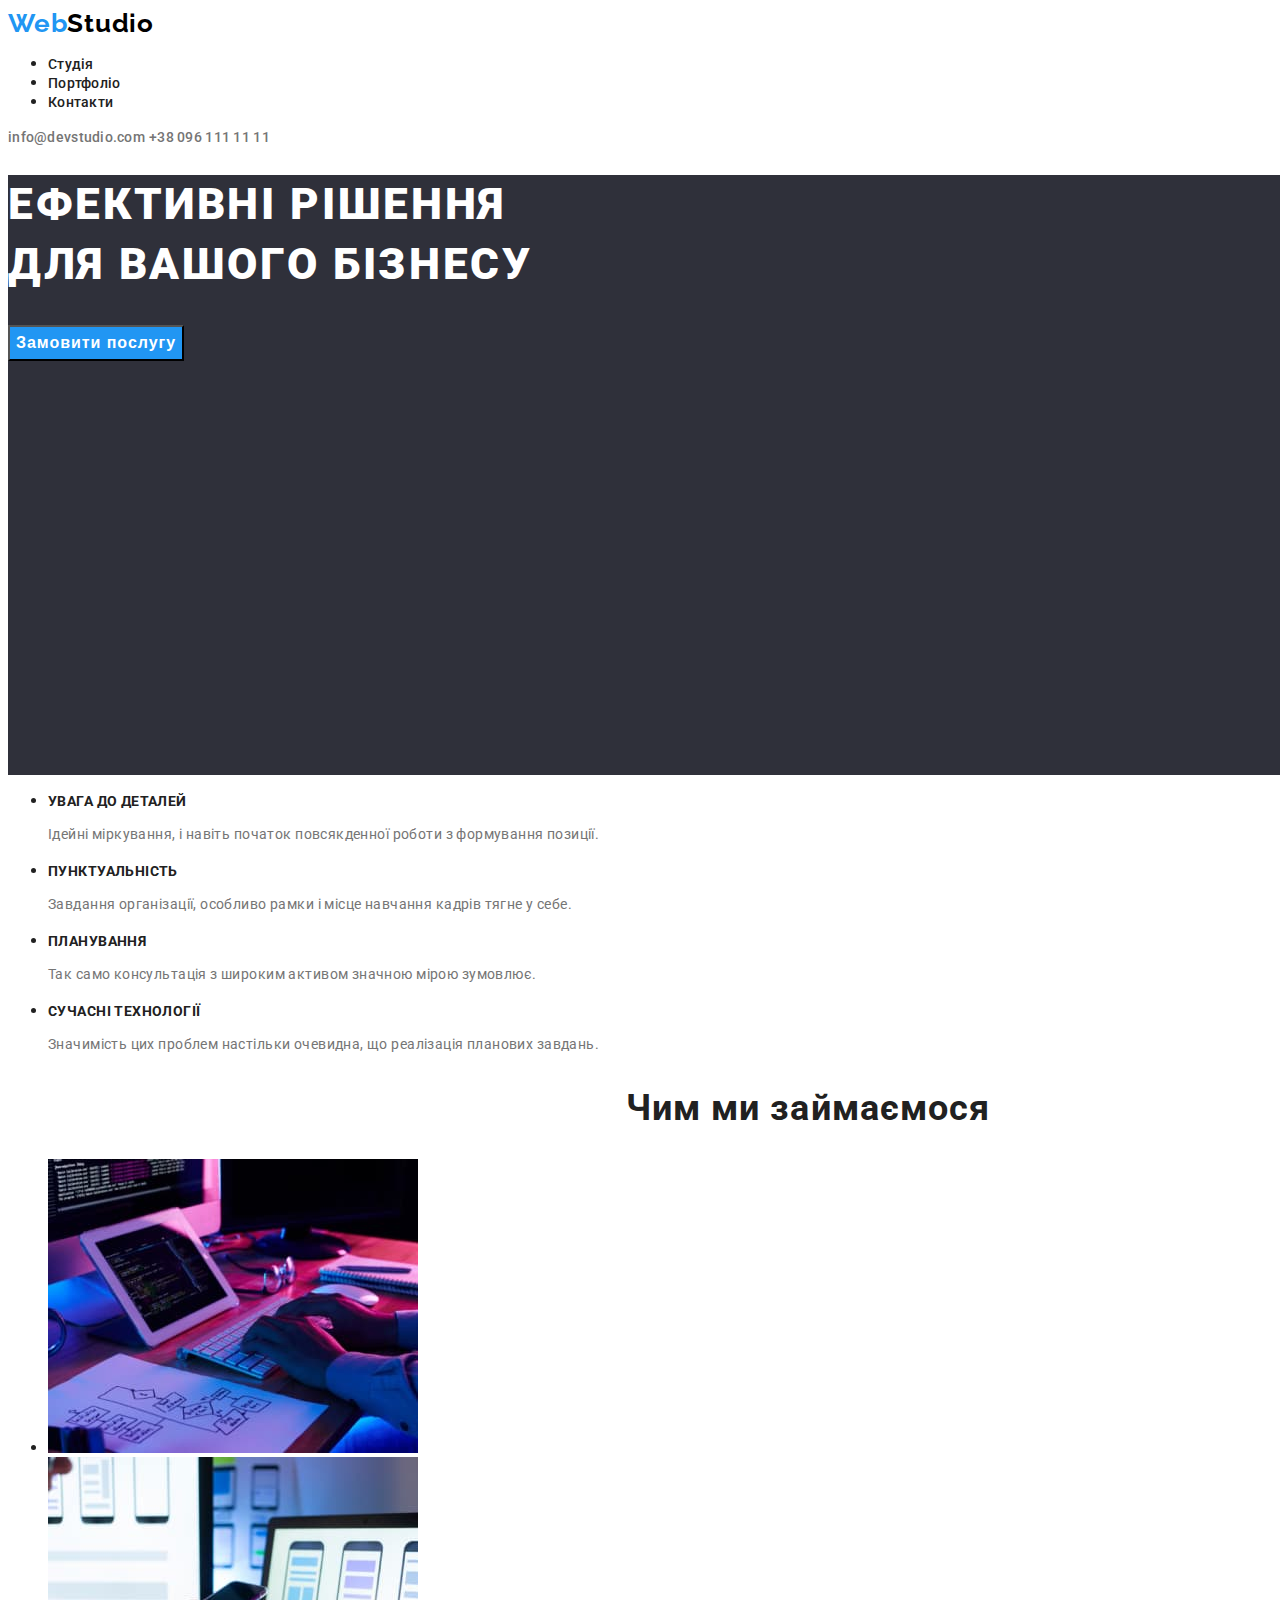
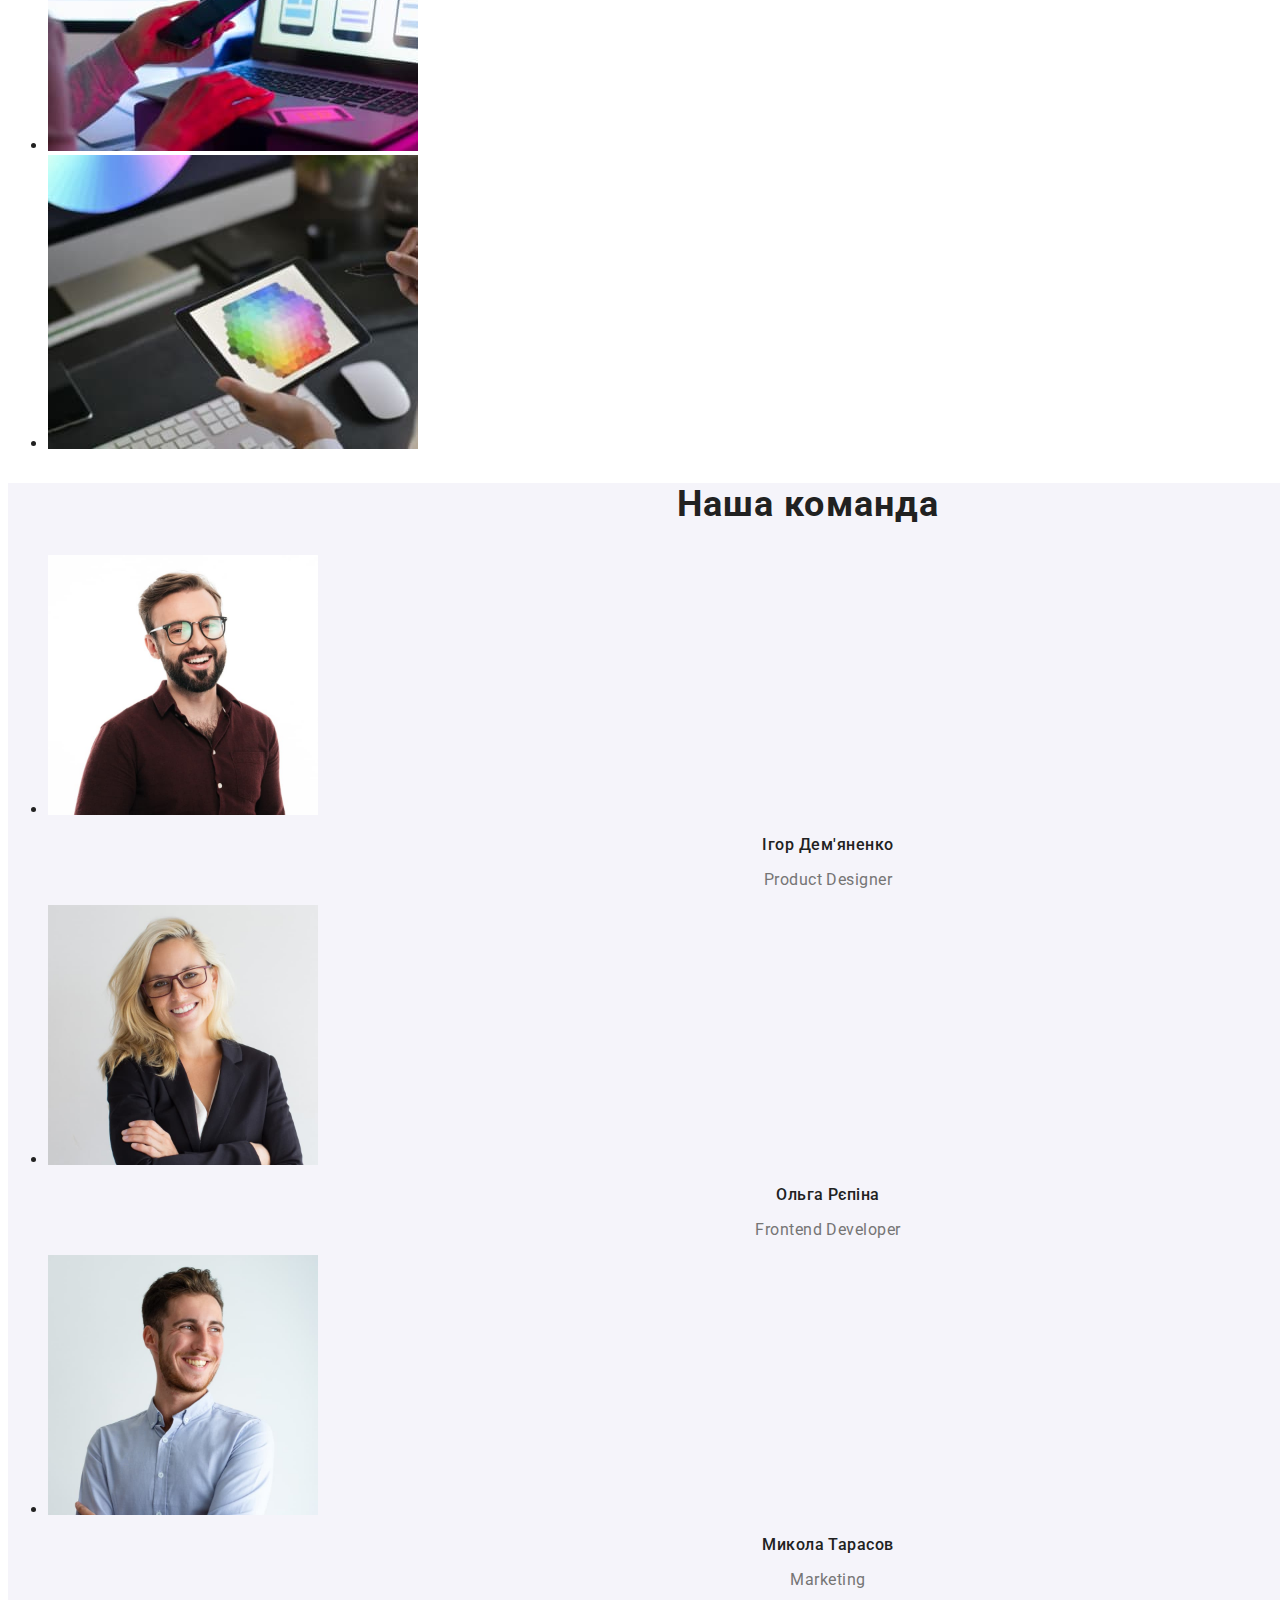
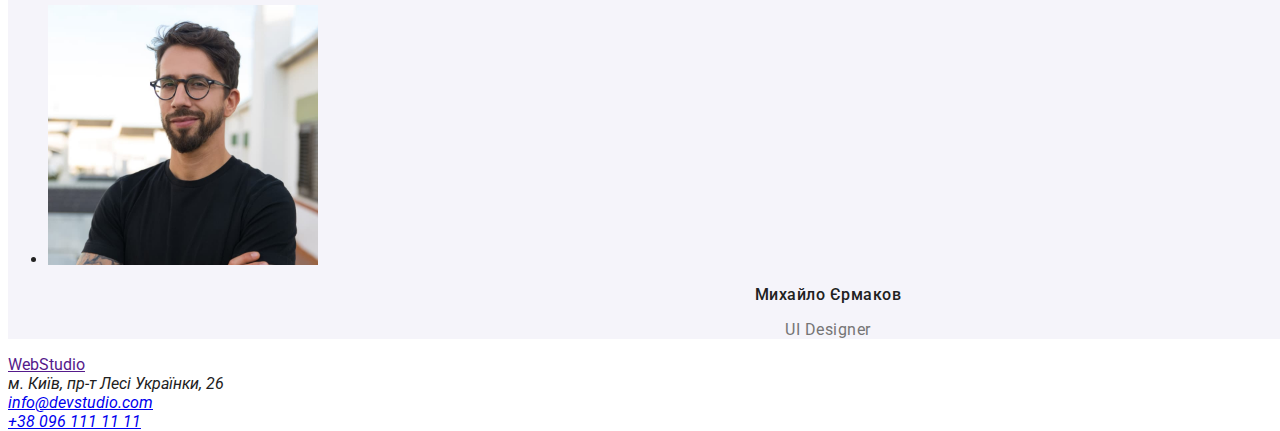
==== index.html @ e09b2f17 "team" ====
<!DOCTYPE html>
<html lang="uk">
  <head>
    <meta charset="UTF-8" />
    <meta http-equiv="X-UA-Compatible" content="IE=edge" />
    <meta name="viewport" content="width=device-width, initial-scale=1.0" />
    <link
      href="https://fonts.googleapis.com/css2?family=Raleway:wght@700&family=Roboto:wght@400;500;700;900&display=swap"
      rel="stylesheet"
    />
    <title>Студія</title>
    <link rel="stylesheet" href="./css/styles.css" />
  </head>

  <body>
    <header class="page-header">
      <nav>
        <a href="" class="logo" lang="en"
          ><span class="logo-first-part">Web</span>Studio</a
        >
        <ul class="main-nav">
          <li><a href="./index.html" class="main-nav-item">Студія</a></li>
          <li>
            <a href="./portfolio.html" class="main-nav-item">Портфоліо</a>
          </li>
          <li><a href="" class="main-nav-item">Контакти</a></li>
        </ul>
      </nav>

      <a href="mailto:info@devstudio.com" class="contact-me"
        >info@devstudio.com</a
      >
      <a href="tel:+380961111111" class="contact-me">+38 096 111 11 11</a>
    </header>

    <main>
      <div class="hero">
        <h1 class="headline">Ефективні рішення <br />для вашого бізнесу</h1>
        <button type="button" class="service">Замовити послугу</button>
      </div>

      <section class="benefit">
        <ul>
          <li>
            <h3 class="benefit-item">УВАГА ДО ДЕТАЛЕЙ</h3>
            <p class="benefit-item-discription">
              Ідейні міркування, і навіть початок повсякденної роботи з
              формування позиції.
            </p>
          </li>
          <li>
            <h3 class="benefit-item">ПУНКТУАЛЬНІСТЬ</h3>
            <p class="benefit-item-discription">
              Завдання організації, особливо рамки і місце навчання кадрів тягне
              у себе.
            </p>
          </li>
          <li>
            <h3 class="benefit-item">ПЛАНУВАННЯ</h3>
            <p class="benefit-item-discription">
              Так само консультація з широким активом значною мірою зумовлює.
            </p>
          </li>
          <li>
            <h3 class="benefit-item">СУЧАСНІ ТЕХНОЛОГІЇ</h3>
            <p class="benefit-item-discription">
              Значимість цих проблем настільки очевидна, що реалізація планових
              завдань.
            </p>
          </li>
        </ul>
      </section>

      <section class="works">
        <h2 class="what-to-do">Чим ми займаємося</h2>
        <ul>
          <li>
            <img src="./images/coding.jpg" alt="написання коду" width="370" />
          </li>
          <li>
            <img
              src="./images/modificating-desktop.jpg"
              alt="модифікація рабочого столу"
              width="370"
            />
          </li>
          <li>
            <img src="./images/designing.jpg" alt="дизайн" width="370" />
          </li>
        </ul>
      </section>

      <section class="team">
        <h2 class="our-team">Наша команда</h2>
        <ul>
          <li>
            <img src="./images/ihor.jpg" alt="дизайнер" width="270" />
            <h3 class="team-member">Ігор Дем'яненко</h3>
            <p lang="en" class="work-member">Product Designer</p>
          </li>
          <li>
            <img src="./images/olga.jpg" alt="розробник" width="270" />
            <h3 class="team-member">Ольга Рєпіна</h3>
            <p lang="en" class="work-member">Frontend Developer</p>
          </li>
          <li>
            <img src="./images/nick.jpg" alt="маркетолог" width="270" />
            <h3 class="team-member">Микола Тарасов</h3>
            <p lang="en" class="work-member">Marketing</p>
          </li>
          <li>
            <img
              src="./images/misha.jpg"
              alt="дизайнер интерфейса"
              width="270"
            />
            <h3 class="team-member">Михайло Єрмаков</h3>
            <p lang="en" class="work-member">UI Designer</p>
          </li>
        </ul>
      </section>
    </main>

    <footer>
      <a href="" lang="en">WebStudio</a>

      <address>
        м. Київ, пр-т Лесі Українки, 26<br />
        <a href="mailto:info@devstudio.com">info@devstudio.com</a><br />
        <a href="tel:+380961111111">+38 096 111 11 11</a>
      </address>
    </footer>
  </body>
</html>
---- css/styles.css ----
/* 
logo second text color #000000
main text color #212121 
secondary text color #757575
third text color #FFFFFF
active text color #2196F3
background color #2F303A
*/
:root {
  --main-text-color: #212121;
  --secondary-text-color: #757575;
  --third-text-color: #ffffff;
  --active-text-color: #2196f3;
  --main-background-color: #ffffff;
  --background-color: #2f303a;
  --secondary-background-color: #f5f4fa;
}

body {
  font-family: Roboto, Raleway, sans-serif;
  color: var(--main-text-color);
  background-color: var(--main-background-color);
  width: 1600px;
  height: 2346px;
}

/* header styles */

.logo {
  font-family: Raleway;
  color: #000000;
  text-decoration: none;
  font-style: normal;
  font-weight: 700;
  font-size: 26px;
  letter-spacing: 0.03em;
  /* line-height: 31px; */
}

.logo-first-part {
  color: var(--active-text-color);
}

.main-nav-item {
  color: var(--main-text-color);
  font-style: normal;
  font-weight: 500;
  font-size: 14px;
  line-height: 16px;
  text-decoration: none;
  letter-spacing: 0.02em;
}

.main-nav-item:hover,
.main-nav-item:focus {
  color: var(--active-text-color);
}

.contact-me {
  color: var(--secondary-text-color);
  font-style: normal;
  font-weight: 500;
  font-size: 14px;
  line-height: 16px;
  text-decoration: none;
  letter-spacing: 0.02em;
}

.contact-me:hover,
.contact-me:focus {
  color: var(--active-text-color);
}

/* main styles */

.hero {
  width: 1600px;
  height: 600px;
  background-color: var(--background-color);
}

.headline {
  color: var(--third-text-color);
  font-style: normal;
  font-weight: 900;
  font-size: 44px;
  line-height: 1.36;
  /* text-align: center; */
  letter-spacing: 0.06em;
  text-transform: uppercase;
}

.service {
  cursor: pointer;
  color: var(--third-text-color);
  background-color: var(--active-text-color);
  font-style: normal;
  font-weight: 700;
  font-size: 16px;
  line-height: 1.88;
  letter-spacing: 0.06em;
  text-align: center;
}

.benefit-item {
  font-style: normal;
  font-weight: 700;
  font-size: 14px;
  line-height: 16px;
  letter-spacing: 0.03em;
  text-transform: uppercase;
}

.benefit-item-discription {
  font-style: normal;
  font-weight: 400;
  font-size: 14px;
  line-height: 1.71;
  letter-spacing: 0.03em;
  color: var(--secondary-text-color);
}

/* .works {
  
} */
.what-to-do {
  font-style: normal;
  font-weight: 700;
  font-size: 36px;
  line-height: 42px;
  text-align: center;
  letter-spacing: 0.03em;
}

.team {
  background-color: var(--secondary-background-color);
}

.our-team {
  font-style: normal;
  font-weight: 700;
  font-size: 36px;
  line-height: 42px;
  text-align: center;
  letter-spacing: 0.03em;
}

.team-member {
  font-style: normal;
  font-weight: 500;
  font-size: 16px;
  line-height: 19px;
  text-align: center;
  letter-spacing: 0.03em;
}

.work-member {
  font-style: normal;
  font-weight: 400;
  font-size: 16px;
  line-height: 19px;
  text-align: center;
  letter-spacing: 0.03em;
  color: var(--secondary-text-color);
}
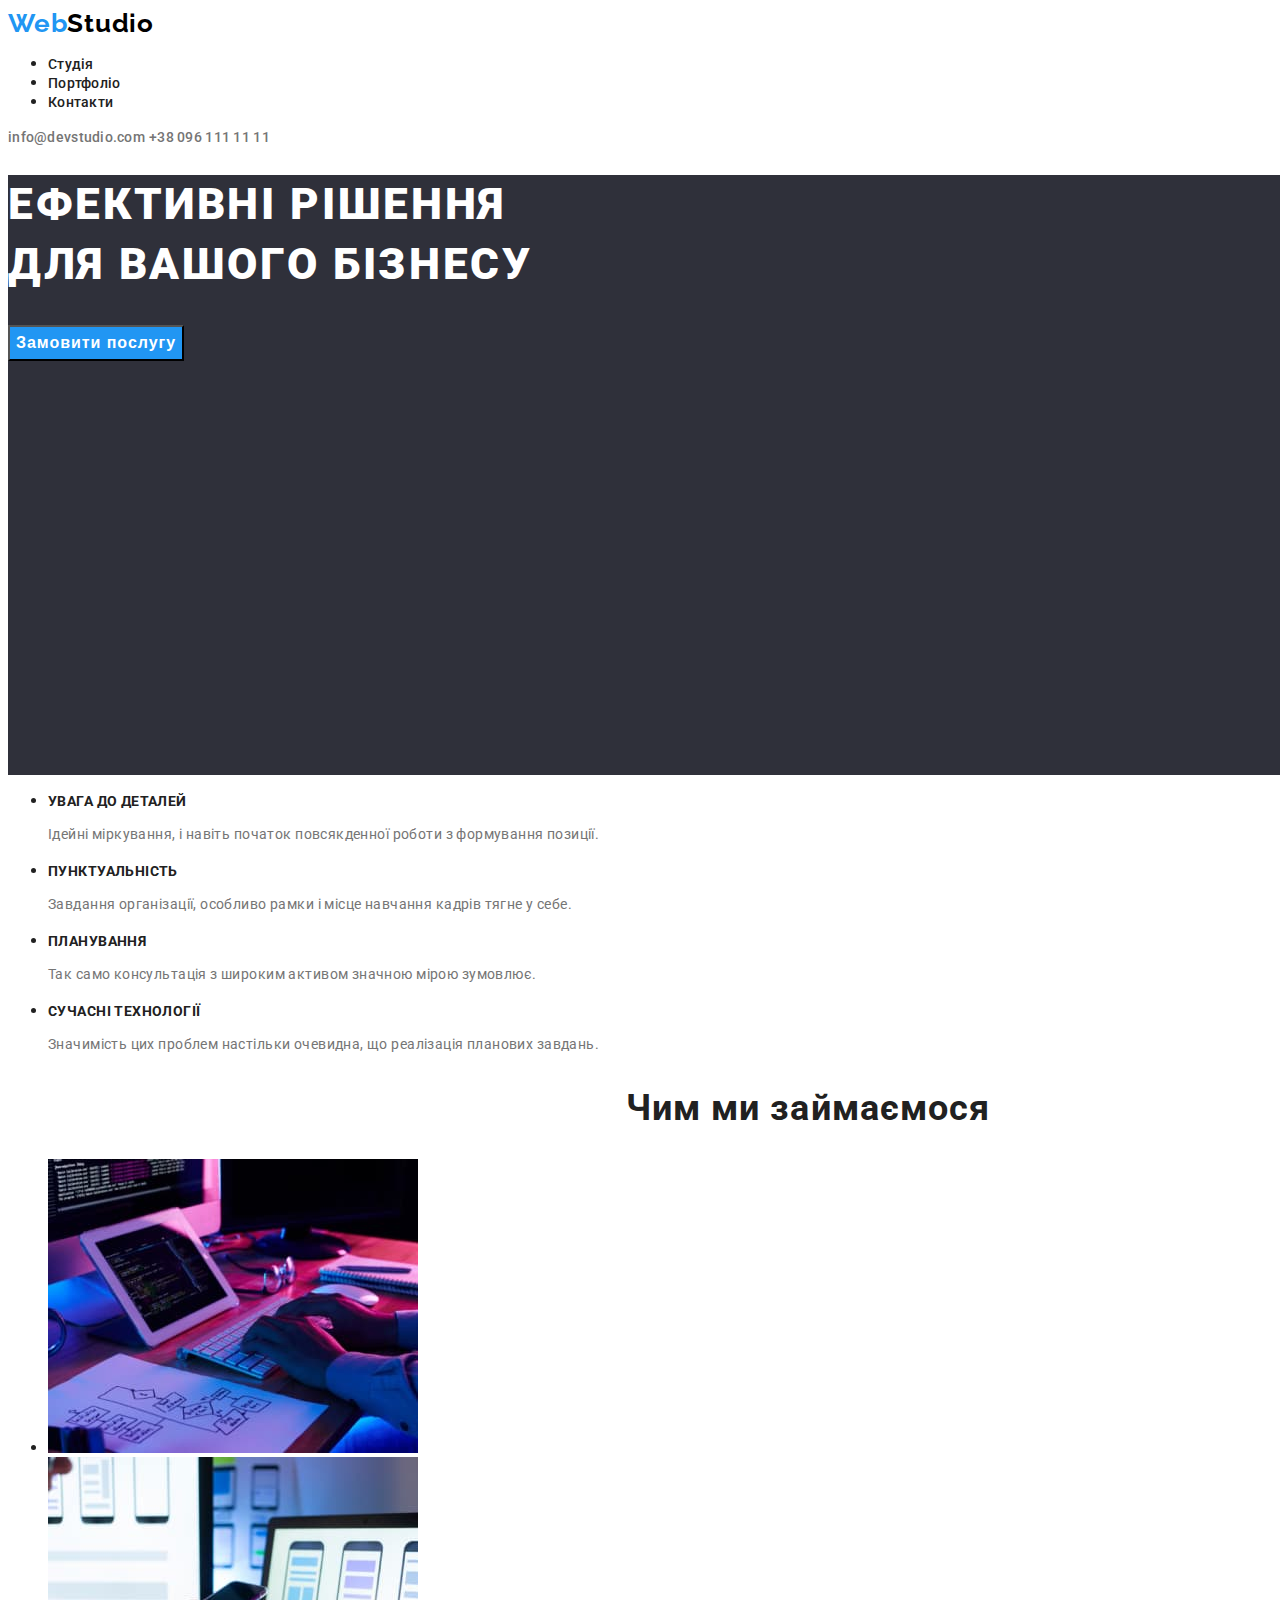
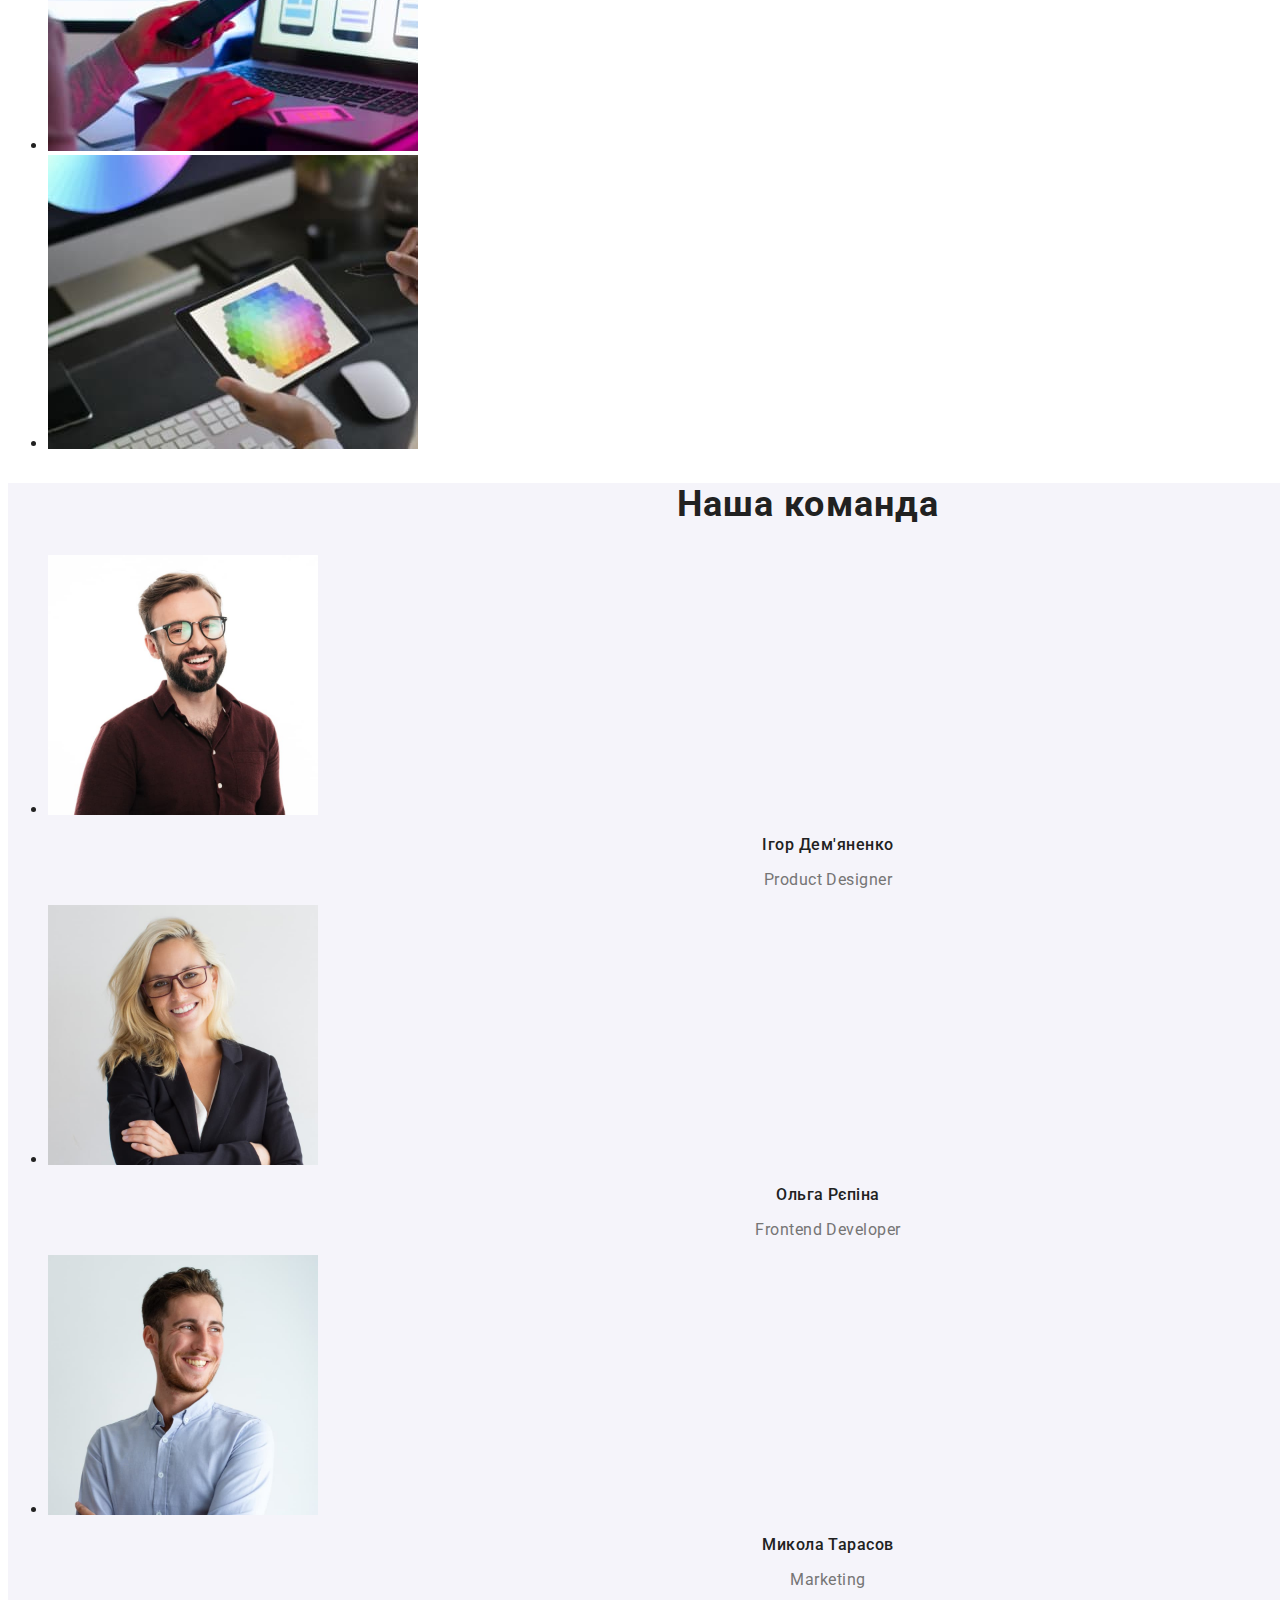
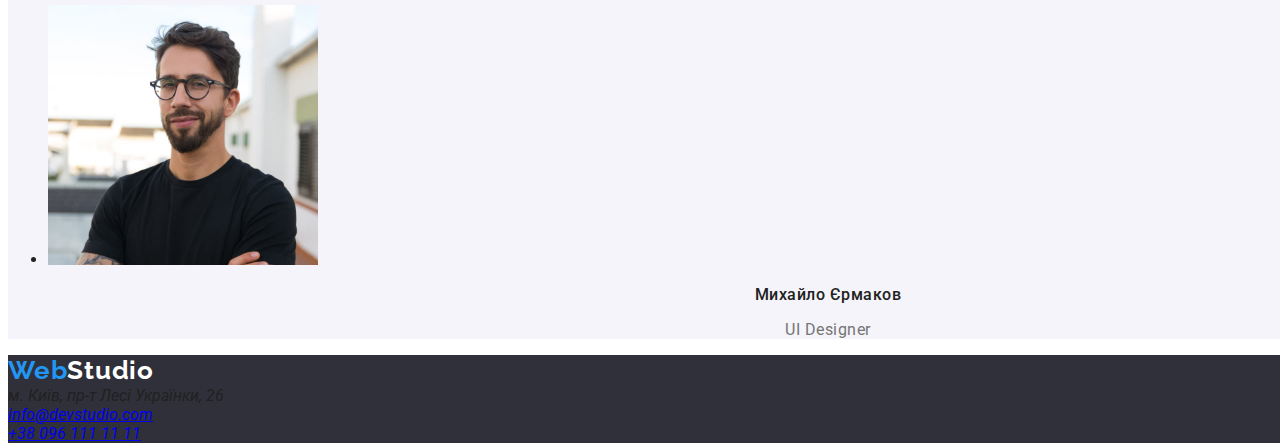
==== commit f916eeaa: "stye" ====
--- a/index.html
+++ b/index.html
@@ -16,7 +16,7 @@
     <header class="page-header">
       <nav>
         <a href="" class="logo" lang="en"
-          ><span class="logo-first-part">Web</span>Studio</a
+          >Web<span class="logo-second-part-one">Studio</span></a
         >
         <ul class="main-nav">
           <li><a href="./index.html" class="main-nav-item">Студія</a></li>
@@ -121,11 +121,11 @@
       </section>
     </main>
 
-    <footer>
-      <a href="" lang="en">WebStudio</a>
+    <footer class="footer">
+      <a href="" lang="en" class="logo-sec">Web<span class="logo-second-part-two">Studio</span></a>
 
       <address>
-        м. Київ, пр-т Лесі Українки, 26<br />
+        <span class="home">м. Київ, пр-т Лесі Українки, 26</span><br />
         <a href="mailto:info@devstudio.com">info@devstudio.com</a><br />
         <a href="tel:+380961111111">+38 096 111 11 11</a>
       </address>
--- a/css/styles.css
+++ b/css/styles.css
@@ -7,6 +7,8 @@
 background color #2F303A
 */
 :root {
+  --first-logo-color: #000000;
+  --second-logo-color: #ffffff;
   --main-text-color: #212121;
   --secondary-text-color: #757575;
   --third-text-color: #ffffff;
@@ -28,7 +30,7 @@
 
 .logo {
   font-family: Raleway;
-  color: #000000;
+  color: var(--active-text-color);
   text-decoration: none;
   font-style: normal;
   font-weight: 700;
@@ -37,8 +39,8 @@
   /* line-height: 31px; */
 }
 
-.logo-first-part {
-  color: var(--active-text-color);
+.logo-second-part-one {
+  color: var(--first-logo-color);
 }
 
 .main-nav-item {
@@ -162,4 +164,24 @@
   text-align: center;
   letter-spacing: 0.03em;
   color: var(--secondary-text-color);
-}+}
+
+/* footer styles */
+.footer {
+  background-color: var(--background-color);
+}
+.logo-sec {
+  font-family: "Raleway";
+  font-style: normal;
+  font-weight: 700;
+  font-size: 26px;
+  line-height: 31px;
+  letter-spacing: 0.03em;
+  color: var(--active-text-color);
+  text-decoration: none;
+}
+.logo-second-part-two {
+  color: var(--second-logo-color);
+}
+.home {
+}
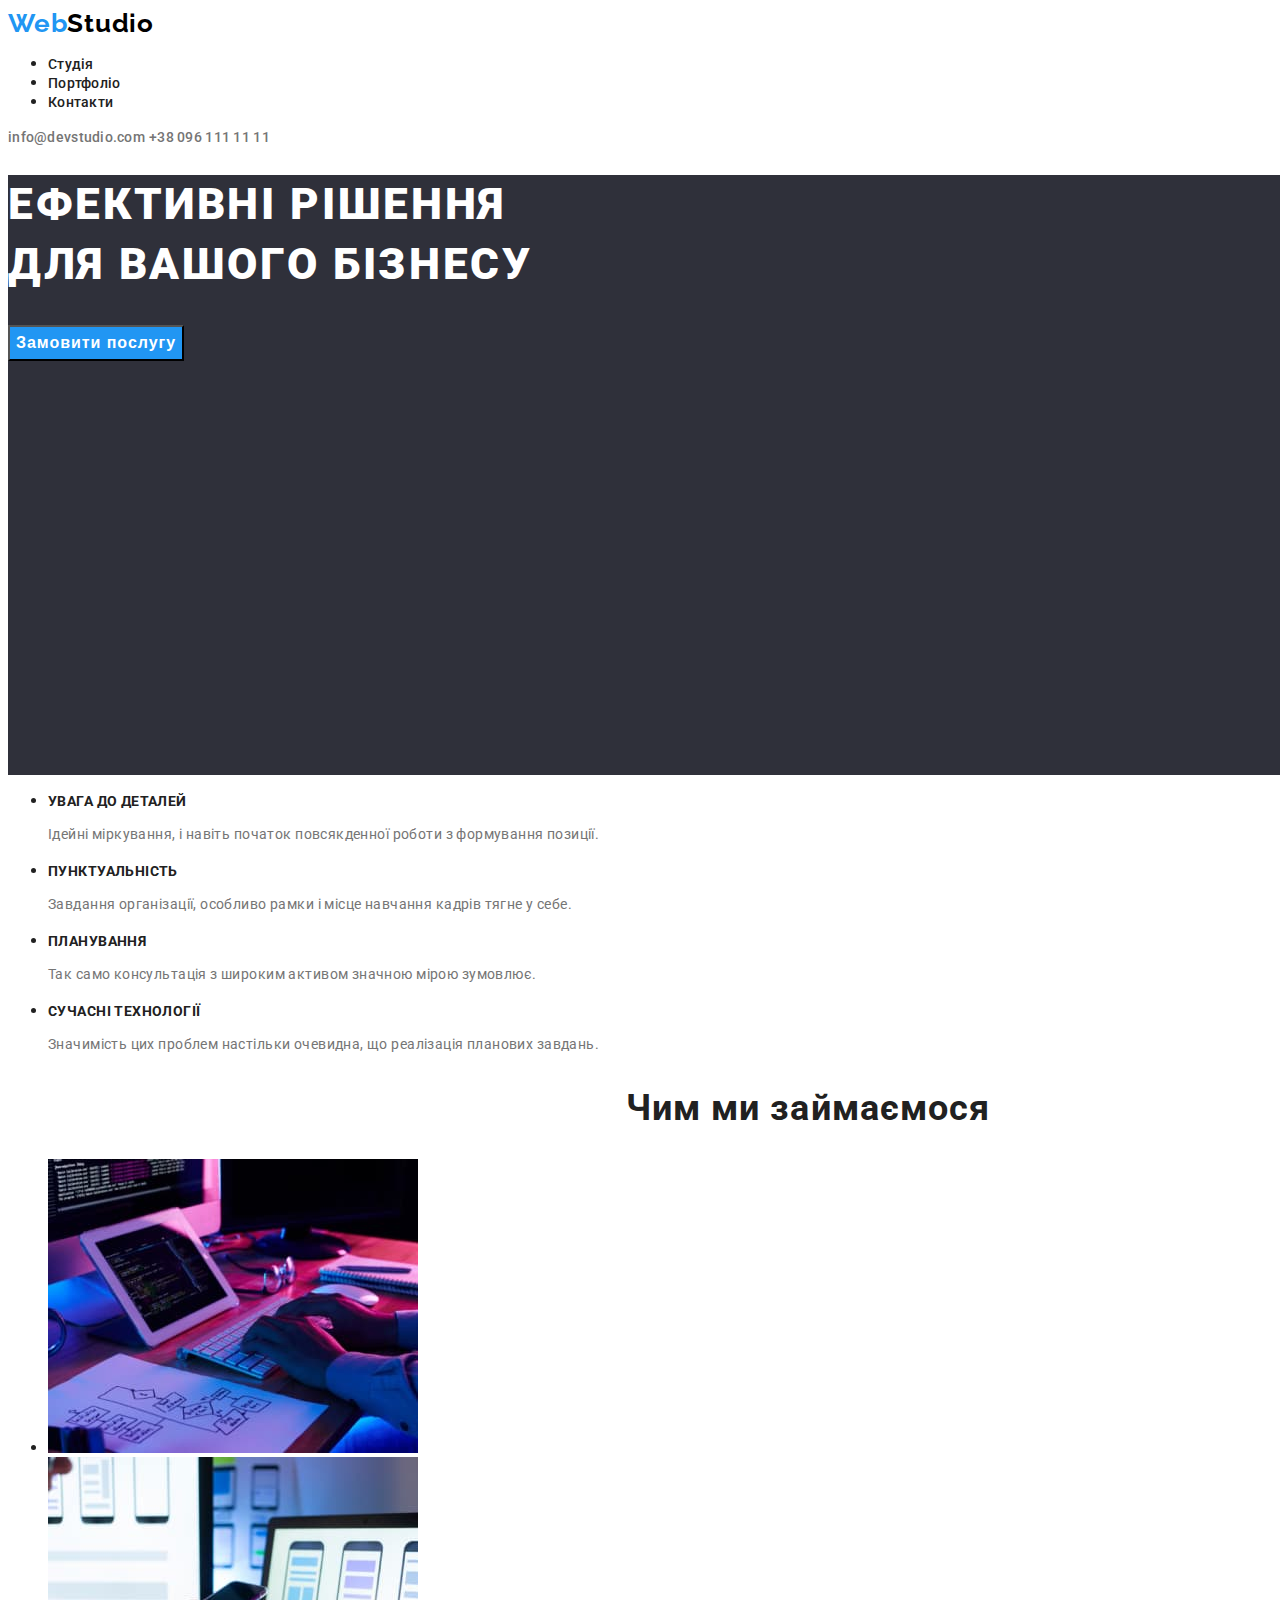
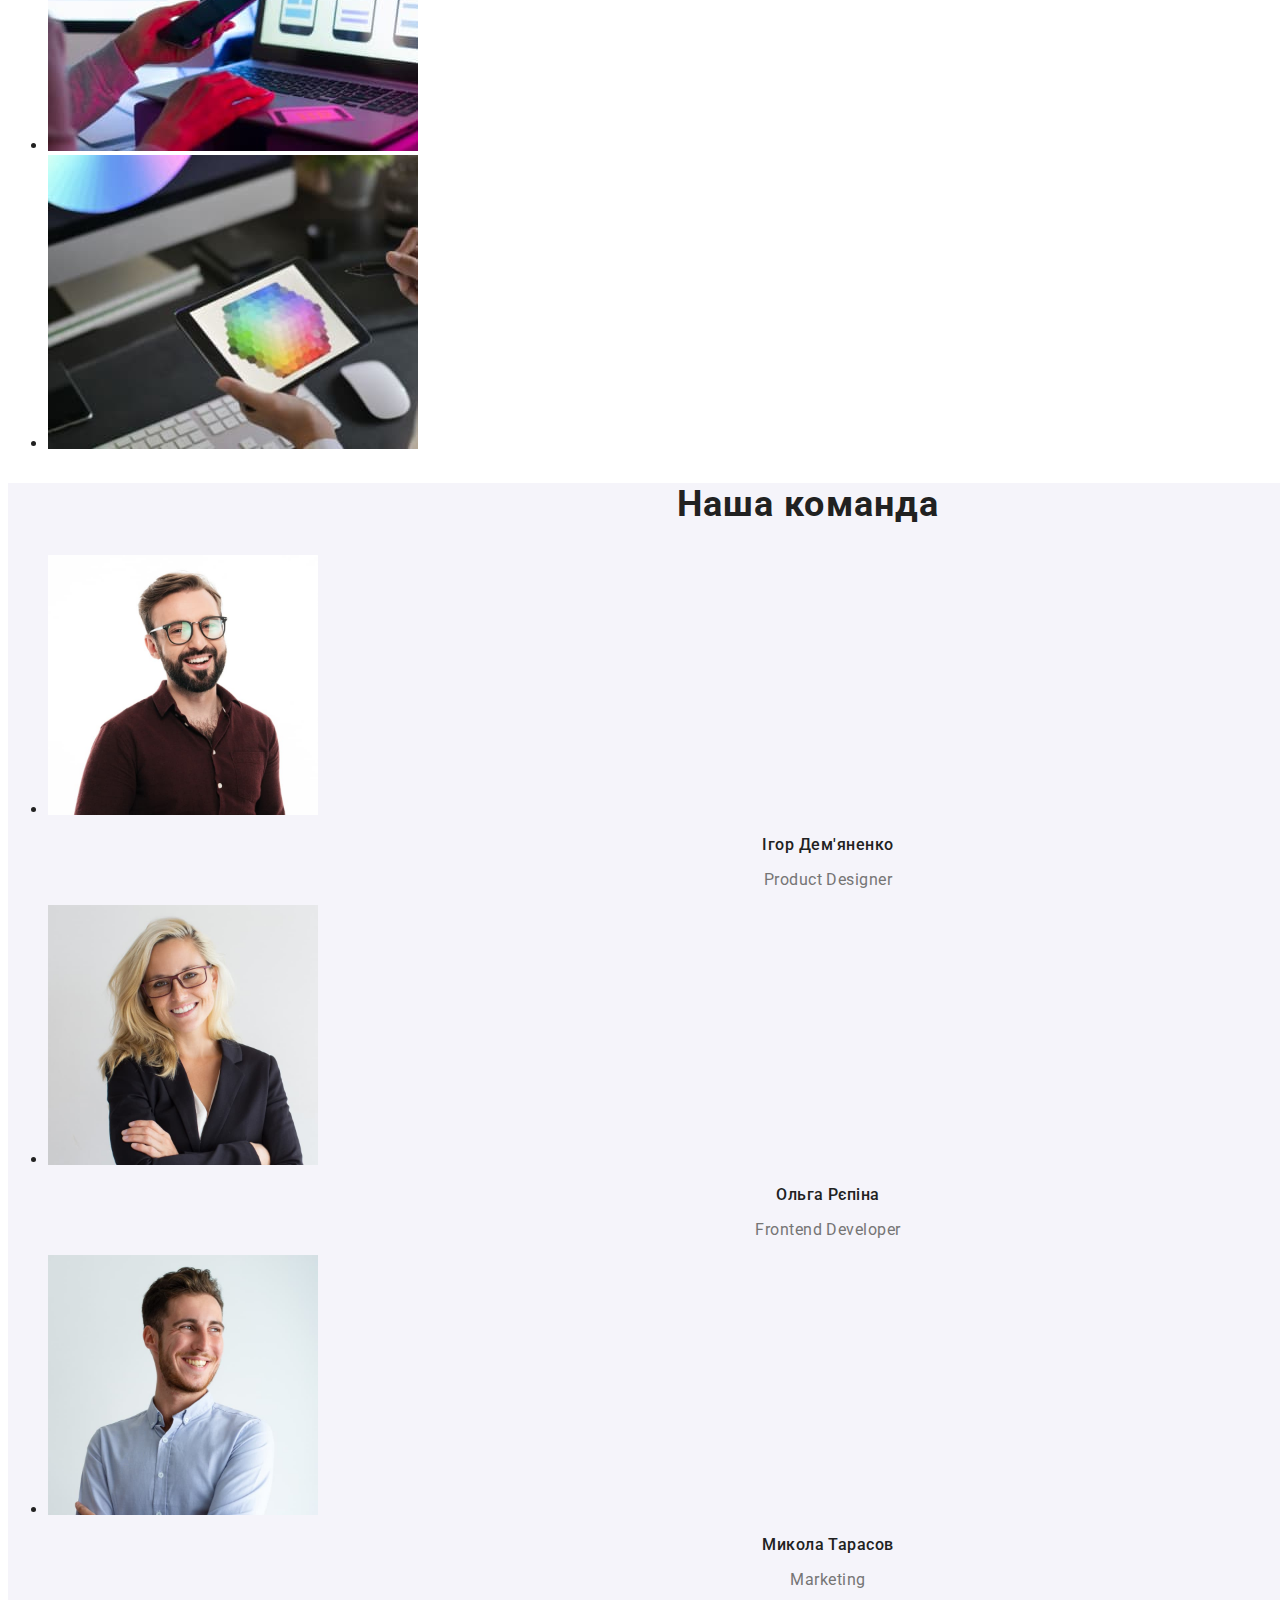
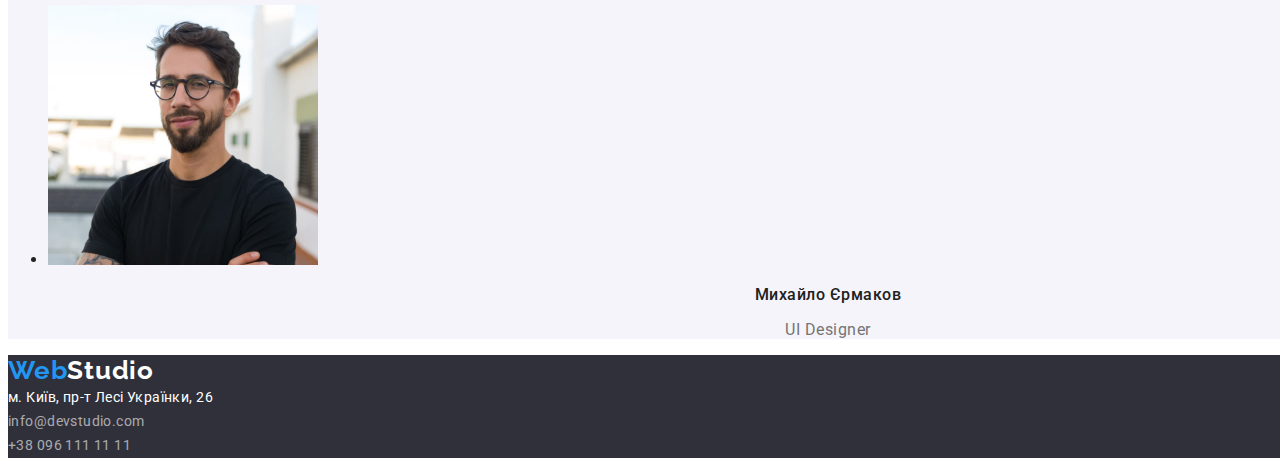
==== commit 36f82ea4: "done" ====
--- a/index.html
+++ b/index.html
@@ -122,12 +122,16 @@
     </main>
 
     <footer class="footer">
-      <a href="" lang="en" class="logo-sec">Web<span class="logo-second-part-two">Studio</span></a>
+      <a href="" lang="en" class="logo-sec"
+        >Web<span class="logo-second-part-two">Studio</span></a
+      >
 
       <address>
         <span class="home">м. Київ, пр-т Лесі Українки, 26</span><br />
-        <a href="mailto:info@devstudio.com">info@devstudio.com</a><br />
-        <a href="tel:+380961111111">+38 096 111 11 11</a>
+        <a href="mailto:info@devstudio.com" class="contact-me-to"
+          >info@devstudio.com</a
+        ><br />
+        <a href="tel:+380961111111" class="contact-me-to">+38 096 111 11 11</a>
       </address>
     </footer>
   </body>
--- a/css/styles.css
+++ b/css/styles.css
@@ -16,6 +16,7 @@
   --main-background-color: #ffffff;
   --background-color: #2f303a;
   --secondary-background-color: #f5f4fa;
+  --last-text-color: rgba(255, 255, 255, 0.6);
 }
 
 body {
@@ -184,4 +185,56 @@
   color: var(--second-logo-color);
 }
 .home {
-}
+  font-style: normal;
+  font-weight: 400;
+  font-size: 14px;
+  line-height: 1.71;
+  letter-spacing: 0.03em;
+  color: var(--third-text-color);
+}
+.contact-me-to {
+  font-style: normal;
+  font-weight: 400;
+  font-size: 14px;
+  line-height: 1.71;
+  letter-spacing: 0.03em;
+  color: var(--last-text-color);
+  text-decoration: none;
+}
+.contact-me-to:hover,
+.contact-me-to:focus {
+  color: var(--active-text-color);
+}
+/* portfolio styles */
+
+.port-button {
+  color: var(--main-text-color);
+  background-color: var(--secondary-background-color);
+  font-style: normal;
+  font-weight: 500;
+  font-size: 16px;
+  line-height: 26px;
+  text-align: center;
+  letter-spacing: 0.03em;
+}
+.port-button:hover,
+.port-button:focus {
+  background-color: var(--active-text-color);
+  color: var(--second-logo-color);
+}
+.example {
+  font-style: normal;
+  font-weight: 700;
+  font-size: 18px;
+  line-height: 36px;
+  letter-spacing: 0.06em;
+  color: var(--main-text-color);
+}
+.example-name {
+  font-style: normal;
+  font-weight: 400;
+  font-size: 16px;
+  line-height: 30px;
+  letter-spacing: 0.03em;
+  color: var(--secondary-text-color);
+}
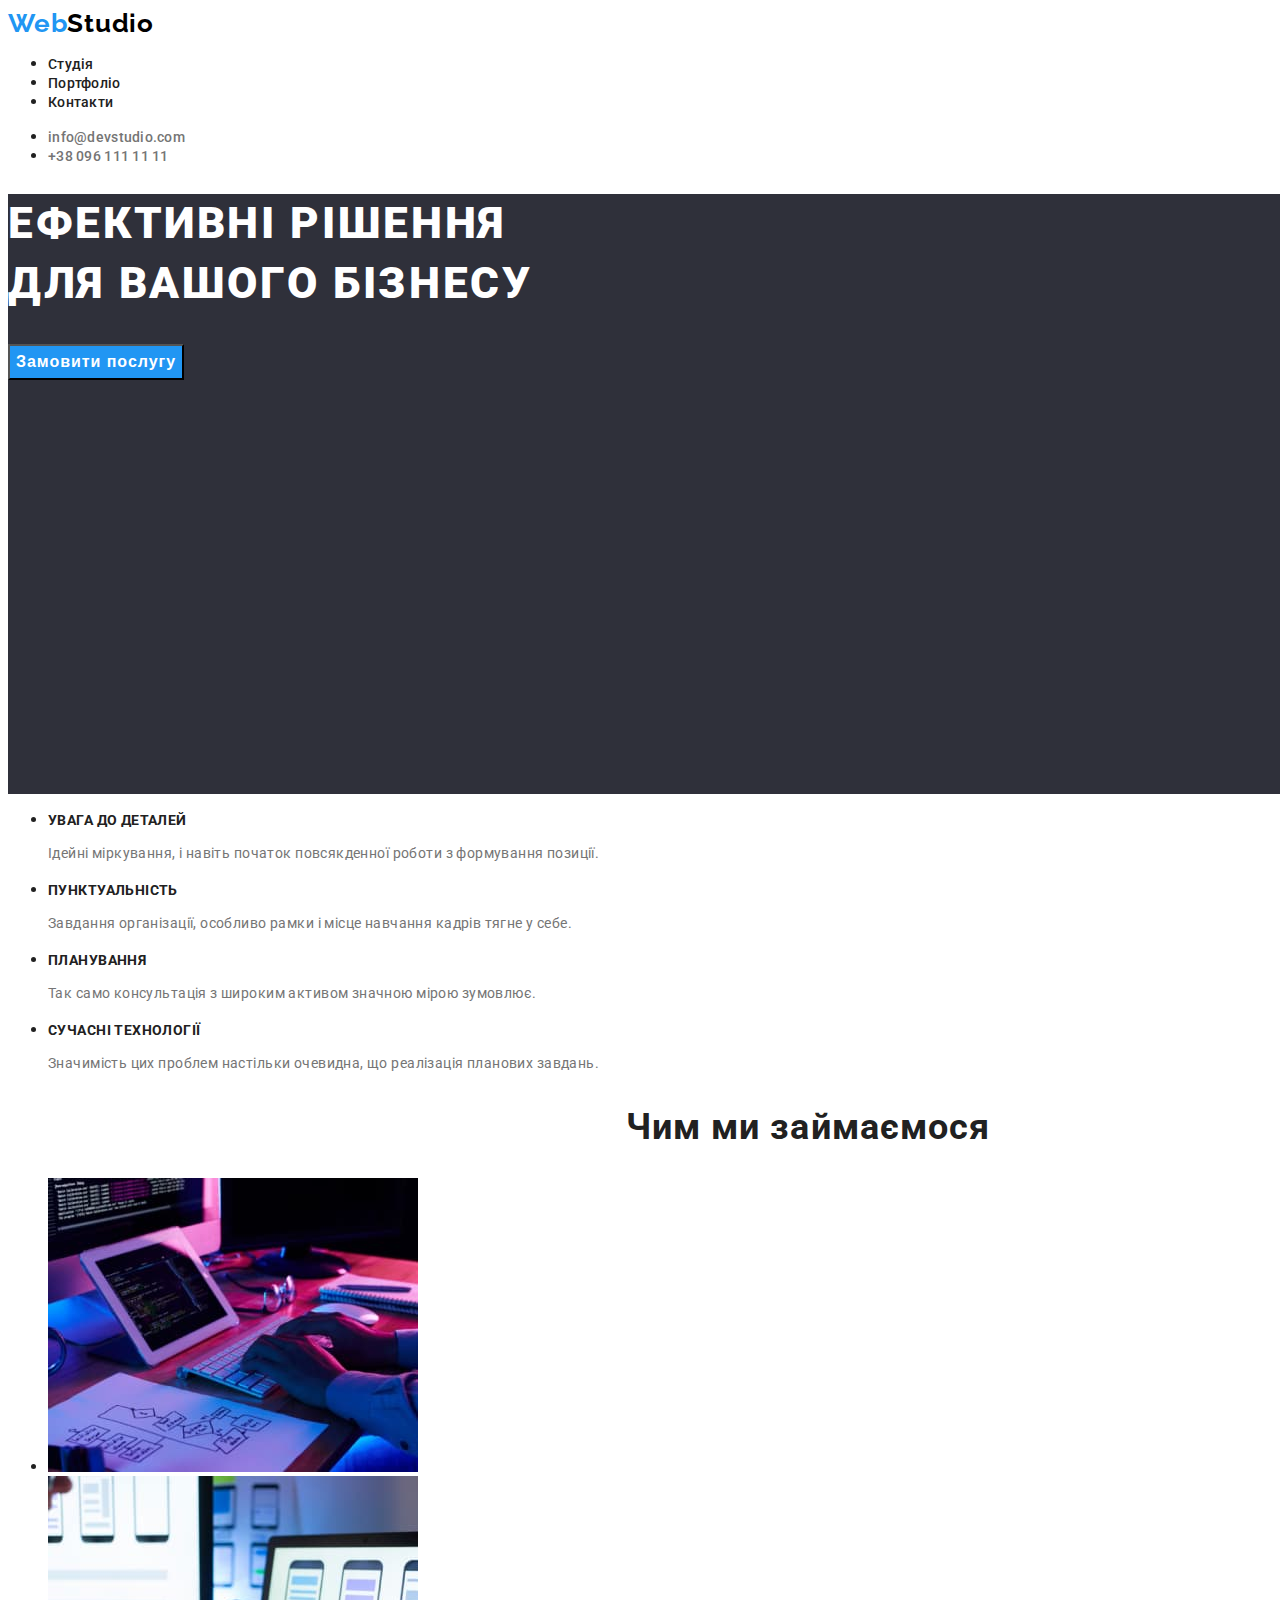
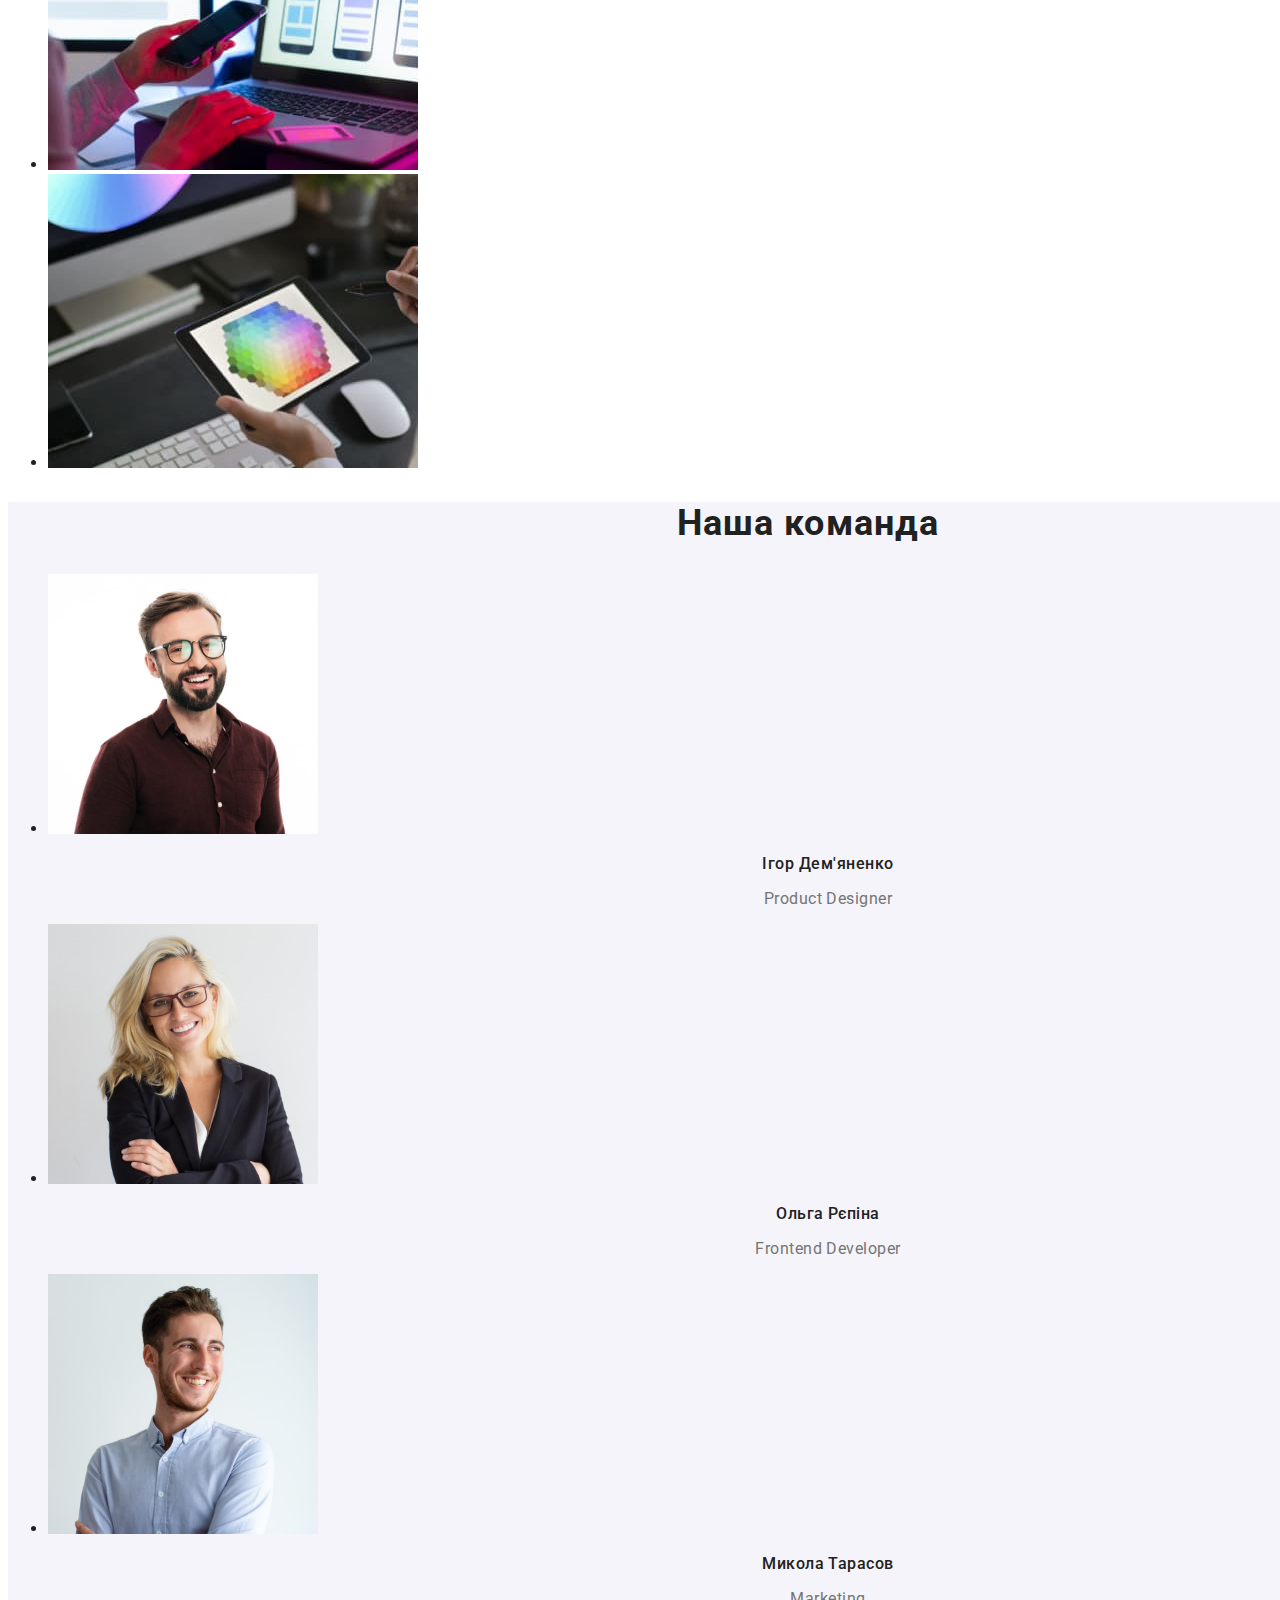
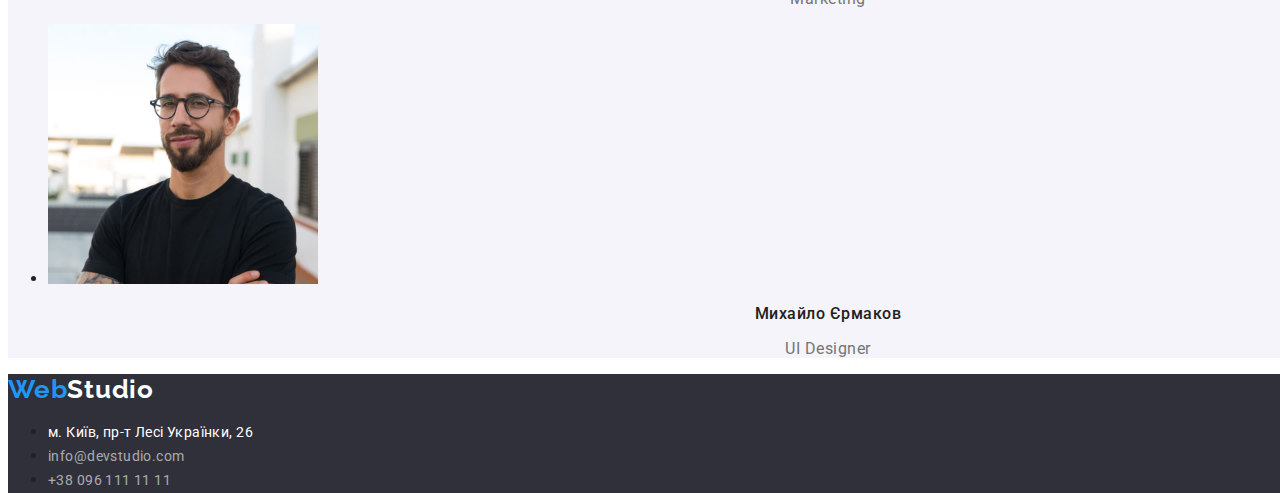
==== commit d72477d8: "redact" ====
--- a/index.html
+++ b/index.html
@@ -27,10 +27,16 @@
         </ul>
       </nav>
 
-      <a href="mailto:info@devstudio.com" class="contact-me"
-        >info@devstudio.com</a
-      >
-      <a href="tel:+380961111111" class="contact-me">+38 096 111 11 11</a>
+      <ul>
+        <li>
+          <a href="mailto:info@devstudio.com" class="contact-me"
+            >info@devstudio.com</a
+          >
+        </li>
+        <li>
+          <a href="tel:+380961111111" class="contact-me">+38 096 111 11 11</a>
+        </li>
+      </ul>
     </header>
 
     <main>
@@ -127,11 +133,20 @@
       >
 
       <address>
-        <span class="home">м. Київ, пр-т Лесі Українки, 26</span><br />
-        <a href="mailto:info@devstudio.com" class="contact-me-to"
-          >info@devstudio.com</a
-        ><br />
-        <a href="tel:+380961111111" class="contact-me-to">+38 096 111 11 11</a>
+        
+        <ul>
+          <li><span class="home">м. Київ, пр-т Лесі Українки, 26</span></li>
+          <li>
+            <a href="mailto:info@devstudio.com" class="contact-me-to"
+              >info@devstudio.com</a
+            >
+          </li>
+          <li>
+            <a href="tel:+380961111111" class="contact-me-to"
+              >+38 096 111 11 11</a
+            >
+          </li>
+        </ul>
       </address>
     </footer>
   </body>
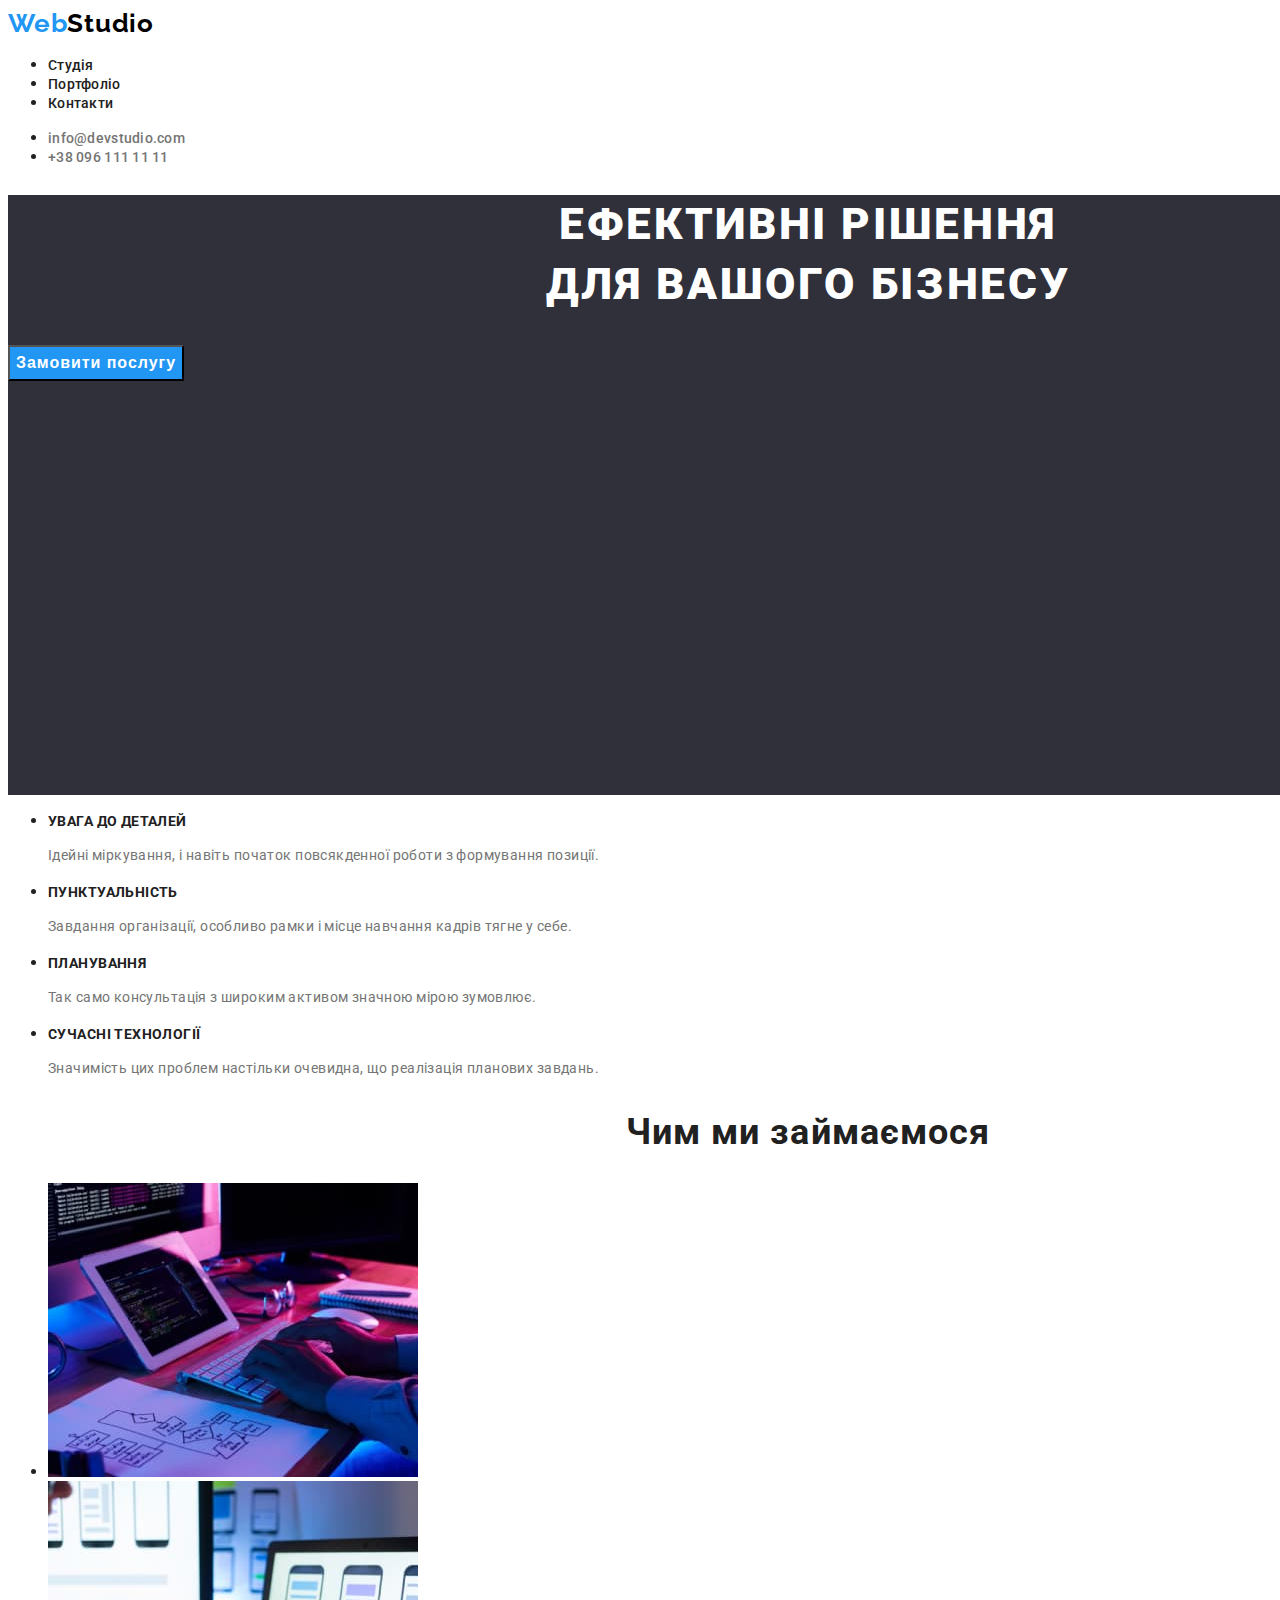
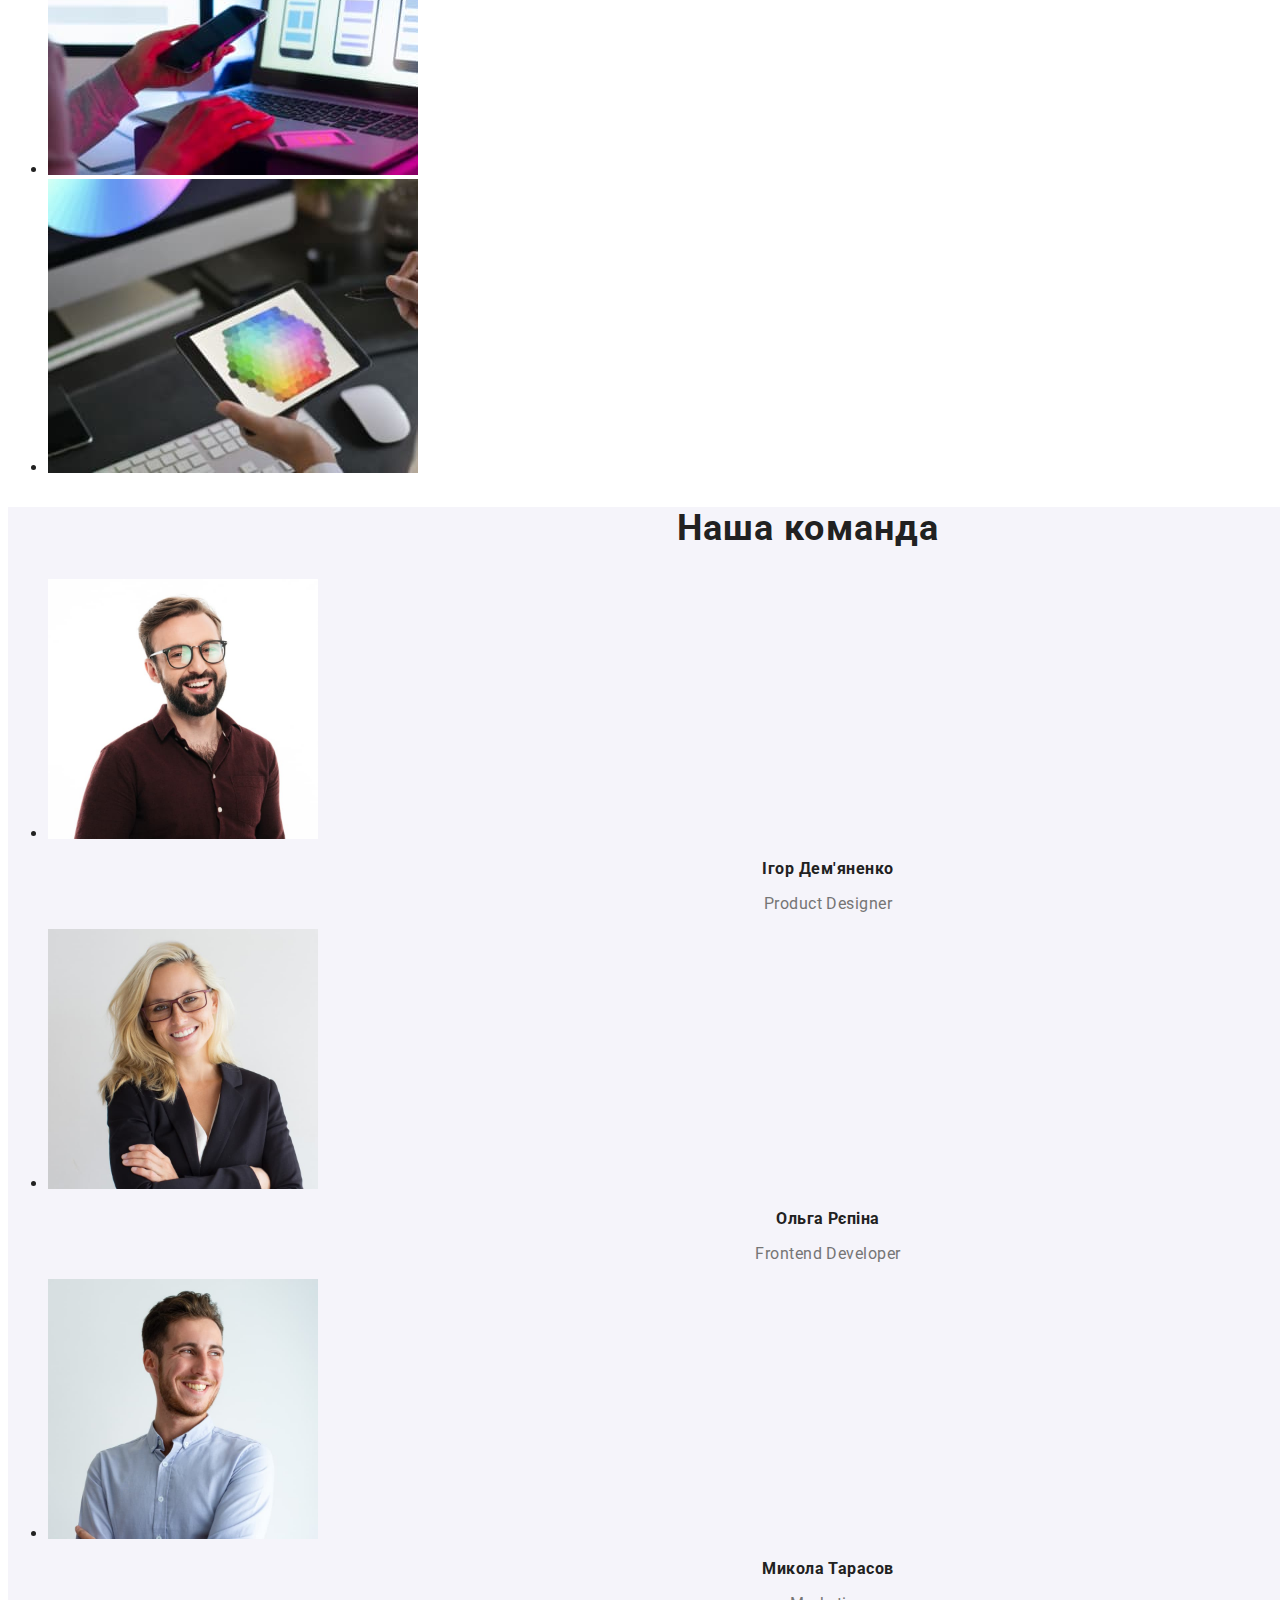
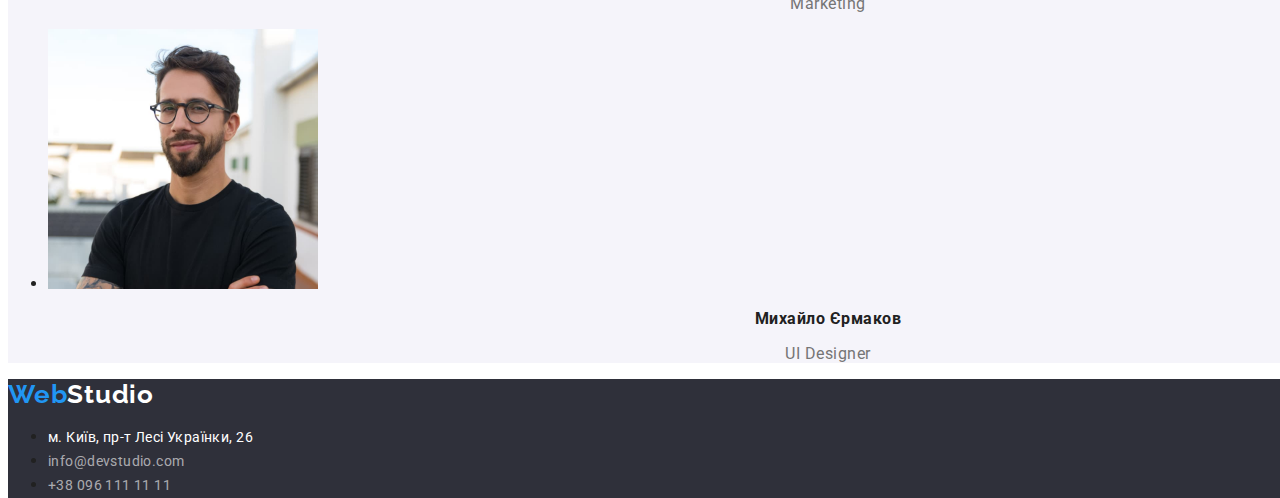
==== commit aaf32516: "done" ====
--- a/index.html
+++ b/index.html
@@ -133,7 +133,6 @@
       >
 
       <address>
-        
         <ul>
           <li><span class="home">м. Київ, пр-т Лесі Українки, 26</span></li>
           <li>
--- a/css/styles.css
+++ b/css/styles.css
@@ -22,7 +22,7 @@
 body {
   font-family: Roboto, Raleway, sans-serif;
   color: var(--main-text-color);
-  background-color: var(--main-background-color);
+  /* background-color: var(--main-background-color); */
   width: 1600px;
   height: 2346px;
 }
@@ -36,8 +36,8 @@
   font-style: normal;
   font-weight: 700;
   font-size: 26px;
-  letter-spacing: 0.03em;
-  /* line-height: 31px; */
+  line-height: 1.19;
+  letter-spacing: 0.03em;
 }
 
 .logo-second-part-one {
@@ -46,10 +46,10 @@
 
 .main-nav-item {
   color: var(--main-text-color);
-  font-style: normal;
   font-weight: 500;
-  font-size: 14px;
-  line-height: 16px;
+  font-style: normal;
+  font-size: 14px;
+  line-height: 1.14;
   text-decoration: none;
   letter-spacing: 0.02em;
 }
@@ -61,10 +61,10 @@
 
 .contact-me {
   color: var(--secondary-text-color);
-  font-style: normal;
   font-weight: 500;
-  font-size: 14px;
-  line-height: 16px;
+  font-style: normal;
+  font-size: 14px;
+  line-height: 1.14;
   text-decoration: none;
   letter-spacing: 0.02em;
 }
@@ -88,7 +88,7 @@
   font-weight: 900;
   font-size: 44px;
   line-height: 1.36;
-  /* text-align: center; */
+  text-align: center;
   letter-spacing: 0.06em;
   text-transform: uppercase;
 }
@@ -107,9 +107,8 @@
 
 .benefit-item {
   font-style: normal;
-  font-weight: 700;
-  font-size: 14px;
-  line-height: 16px;
+  font-size: 14px;
+  line-height: 1.14;
   letter-spacing: 0.03em;
   text-transform: uppercase;
 }
@@ -117,10 +116,10 @@
 .benefit-item-discription {
   font-style: normal;
   font-weight: 400;
+  color: var(--secondary-text-color);
   font-size: 14px;
   line-height: 1.71;
   letter-spacing: 0.03em;
-  color: var(--secondary-text-color);
 }
 
 /* .works {
@@ -128,9 +127,8 @@
 } */
 .what-to-do {
   font-style: normal;
-  font-weight: 700;
   font-size: 36px;
-  line-height: 42px;
+  line-height: 1.17;
   text-align: center;
   letter-spacing: 0.03em;
 }
@@ -141,18 +139,16 @@
 
 .our-team {
   font-style: normal;
-  font-weight: 700;
   font-size: 36px;
-  line-height: 42px;
+  line-height: 1.17;
   text-align: center;
   letter-spacing: 0.03em;
 }
 
 .team-member {
   font-style: normal;
-  font-weight: 500;
-  font-size: 16px;
-  line-height: 19px;
+  font-size: 16px;
+  line-height: 1.19;
   text-align: center;
   letter-spacing: 0.03em;
 }
@@ -161,7 +157,7 @@
   font-style: normal;
   font-weight: 400;
   font-size: 16px;
-  line-height: 19px;
+  line-height: 1.19;
   text-align: center;
   letter-spacing: 0.03em;
   color: var(--secondary-text-color);
@@ -176,7 +172,7 @@
   font-style: normal;
   font-weight: 700;
   font-size: 26px;
-  line-height: 31px;
+  line-height: 1.19;
   letter-spacing: 0.03em;
   color: var(--active-text-color);
   text-decoration: none;
@@ -210,10 +206,10 @@
 .port-button {
   color: var(--main-text-color);
   background-color: var(--secondary-background-color);
-  font-style: normal;
   font-weight: 500;
-  font-size: 16px;
-  line-height: 26px;
+  font-style: normal;
+  font-size: 16px;
+  line-height: 1.62;
   text-align: center;
   letter-spacing: 0.03em;
 }
@@ -222,11 +218,19 @@
   background-color: var(--active-text-color);
   color: var(--second-logo-color);
 }
+
+.our-works {
+  font-style: normal;
+  font-weight: 700;
+  font-size: 36px;
+  line-height: 1.17;
+  text-align: center;
+  letter-spacing: 0.03em;
+}
 .example {
   font-style: normal;
-  font-weight: 700;
   font-size: 18px;
-  line-height: 36px;
+  line-height: 2;
   letter-spacing: 0.06em;
   color: var(--main-text-color);
 }
@@ -234,7 +238,7 @@
   font-style: normal;
   font-weight: 400;
   font-size: 16px;
-  line-height: 30px;
-  letter-spacing: 0.03em;
-  color: var(--secondary-text-color);
-}
+  line-height: 1.88;
+  letter-spacing: 0.03em;
+  color: var(--secondary-text-color);
+}
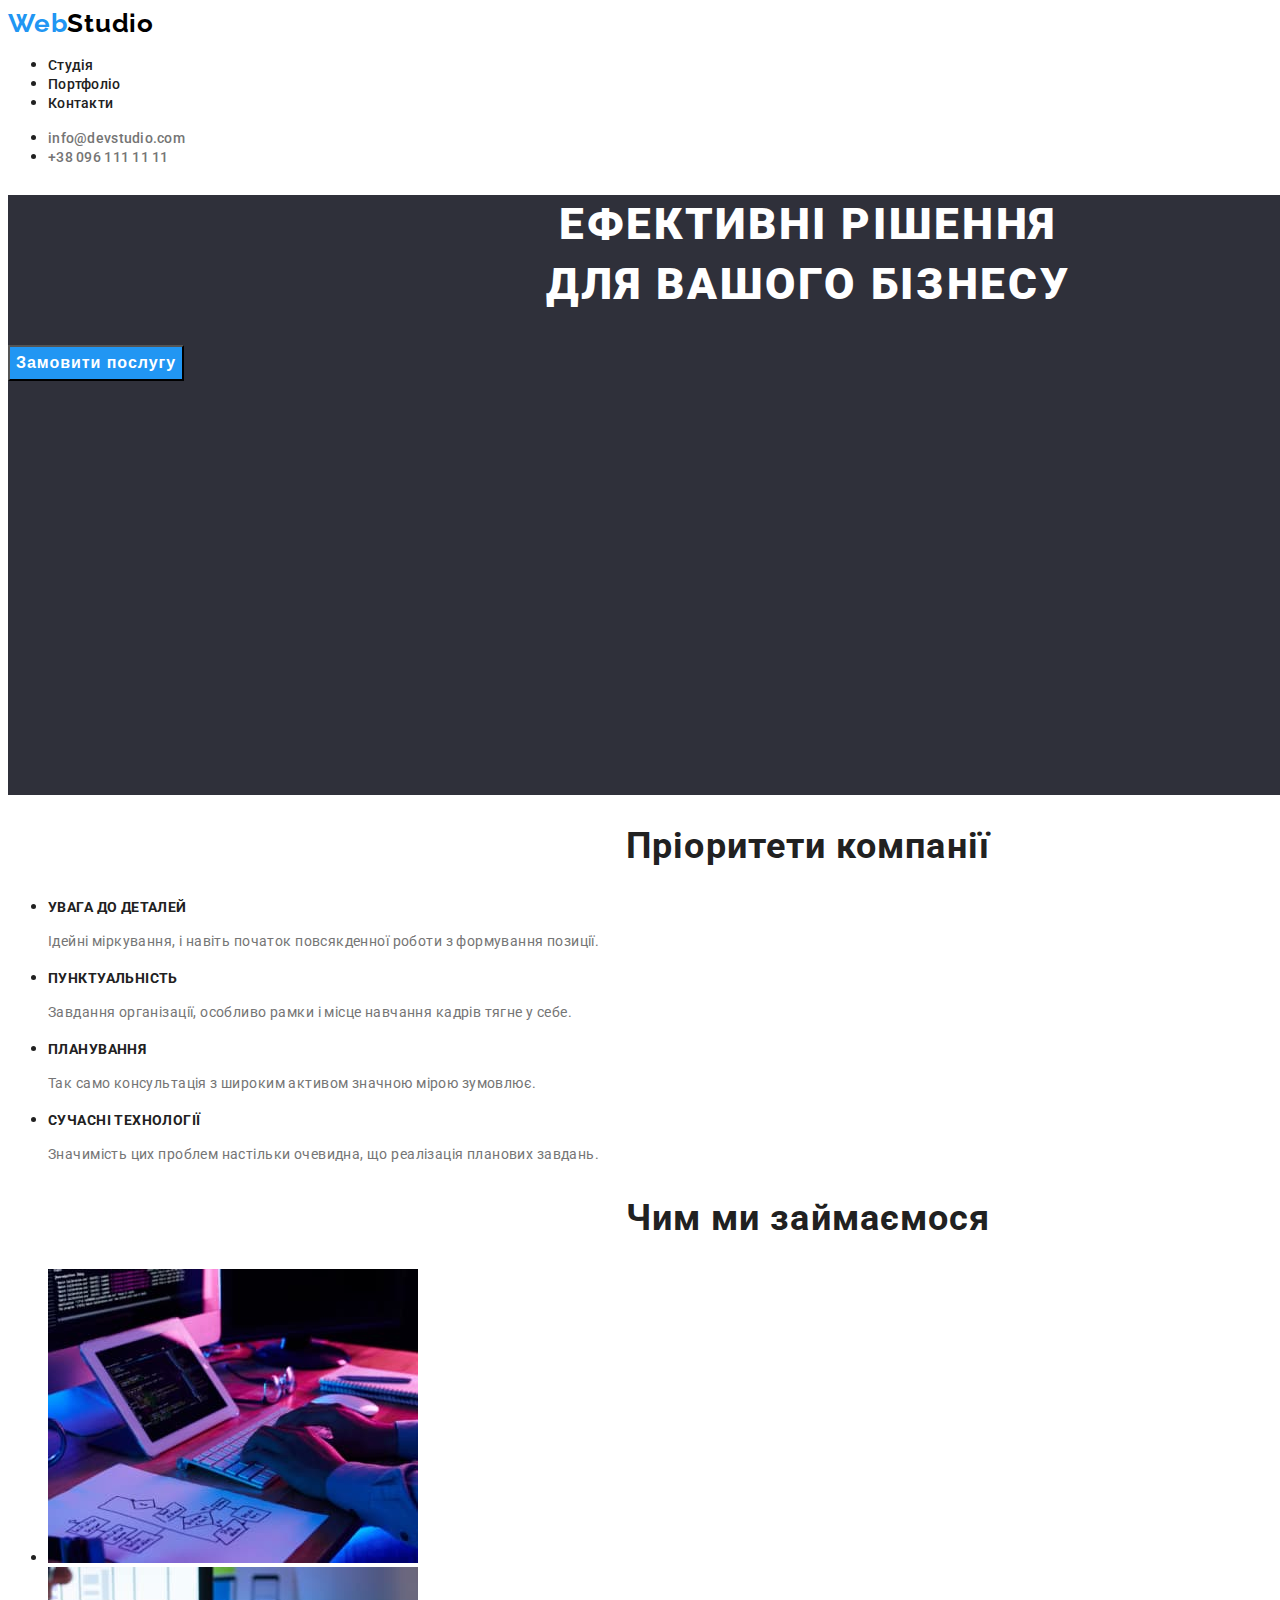
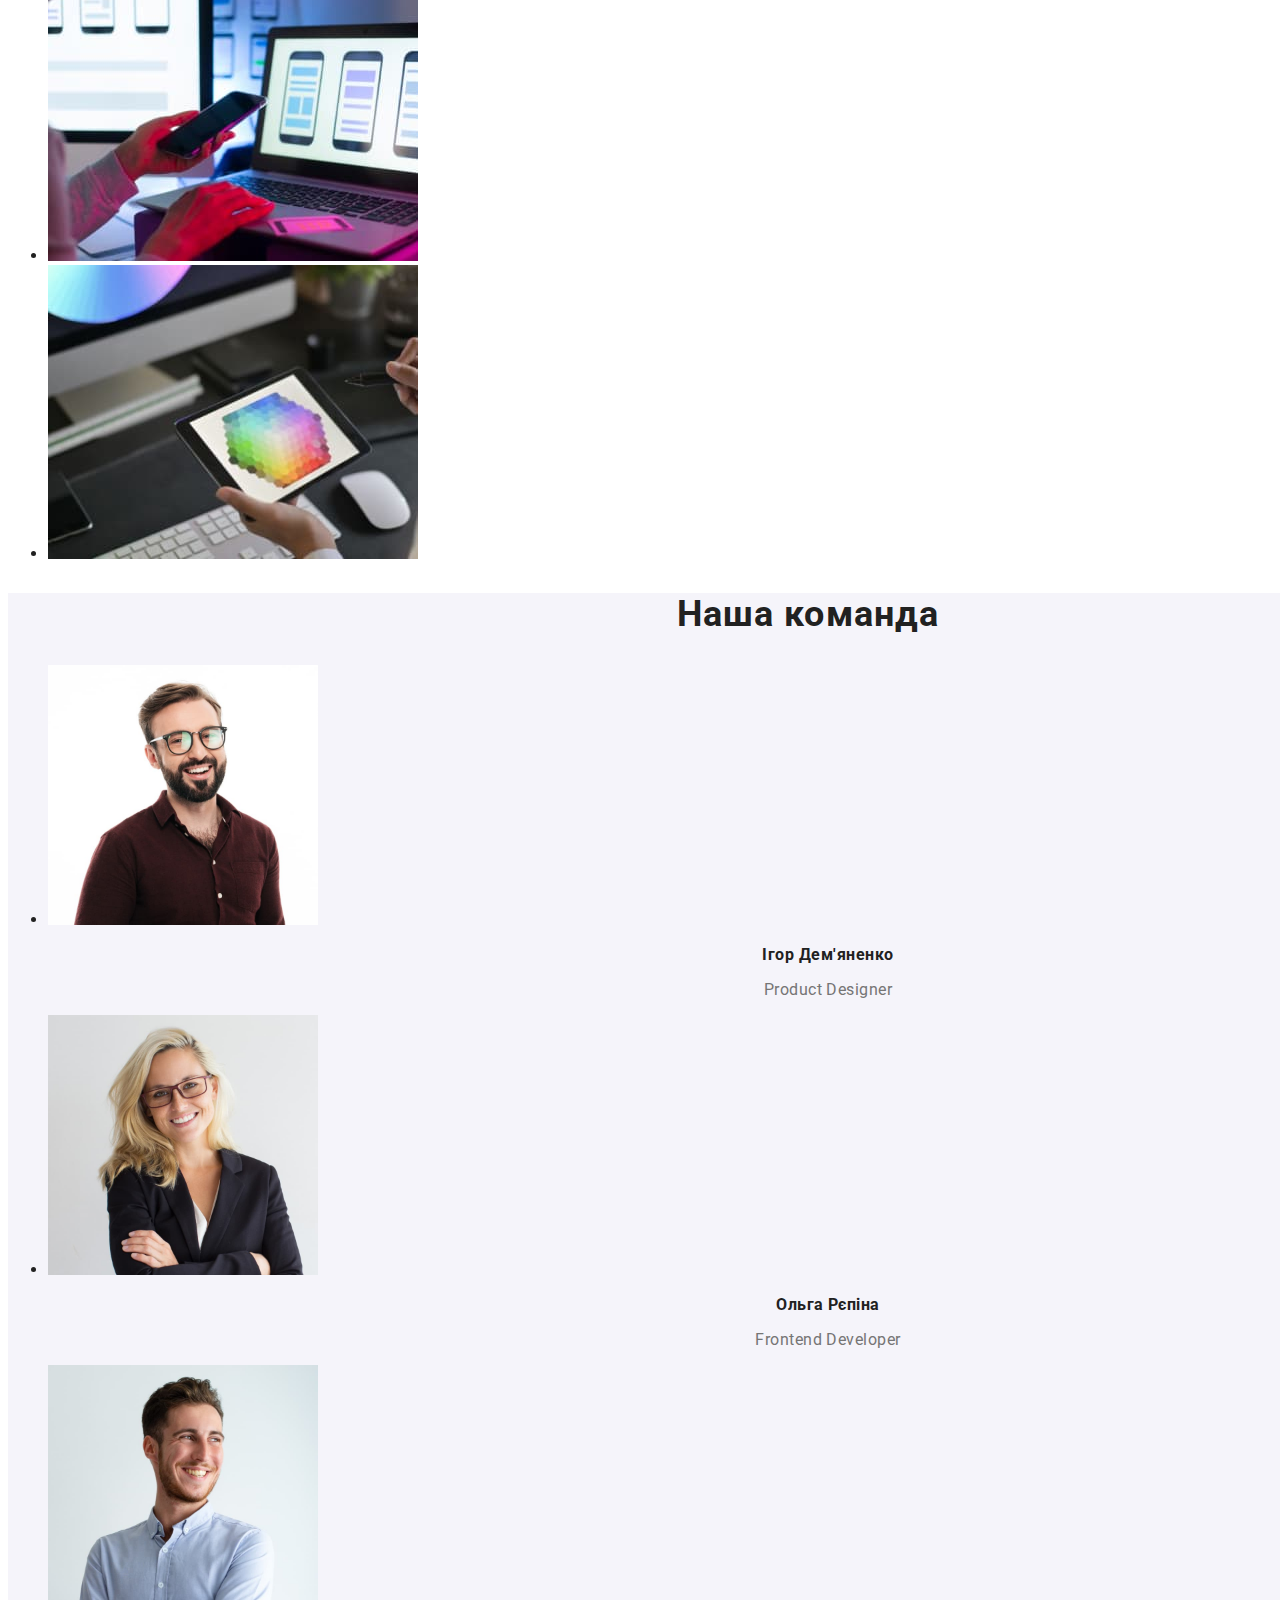
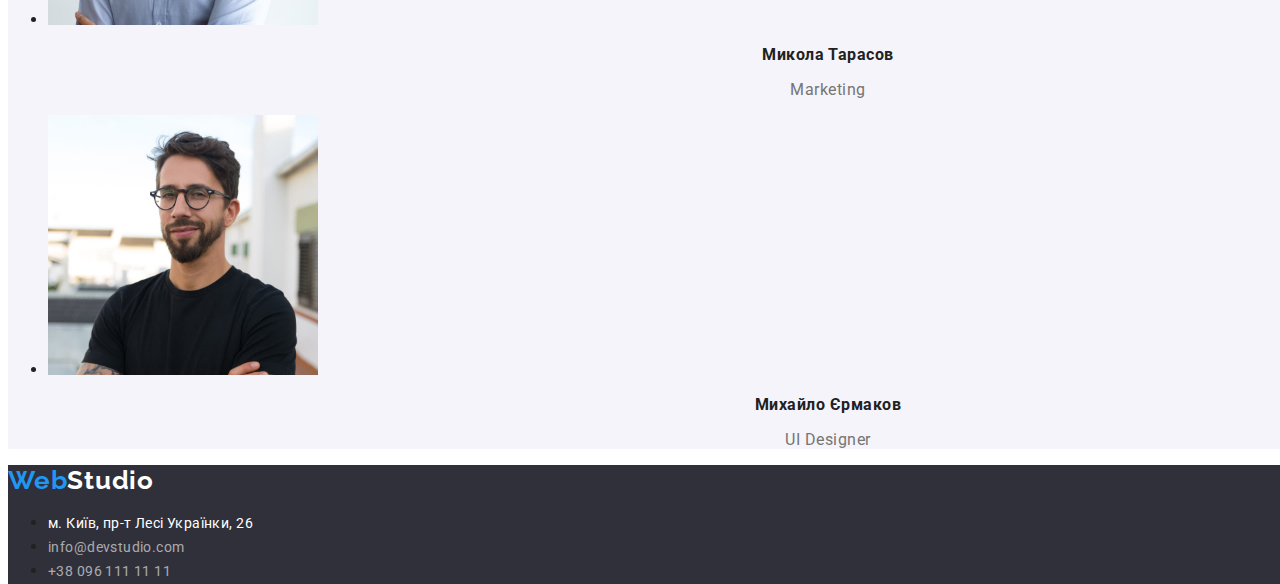
==== commit 704cf68f: "d" ====
--- a/index.html
+++ b/index.html
@@ -46,6 +46,7 @@
       </div>
 
       <section class="benefit">
+        <h2 class="priorities">Пріоритети компанії</h2>
         <ul>
           <li>
             <h3 class="benefit-item">УВАГА ДО ДЕТАЛЕЙ</h3>
--- a/css/styles.css
+++ b/css/styles.css
@@ -105,6 +105,13 @@
   text-align: center;
 }
 
+.priorities {
+  font-style: normal;
+  font-size: 36px;
+  line-height: 1.17;
+  text-align: center;
+  letter-spacing: 0.03em;
+}
 .benefit-item {
   font-style: normal;
   font-size: 14px;
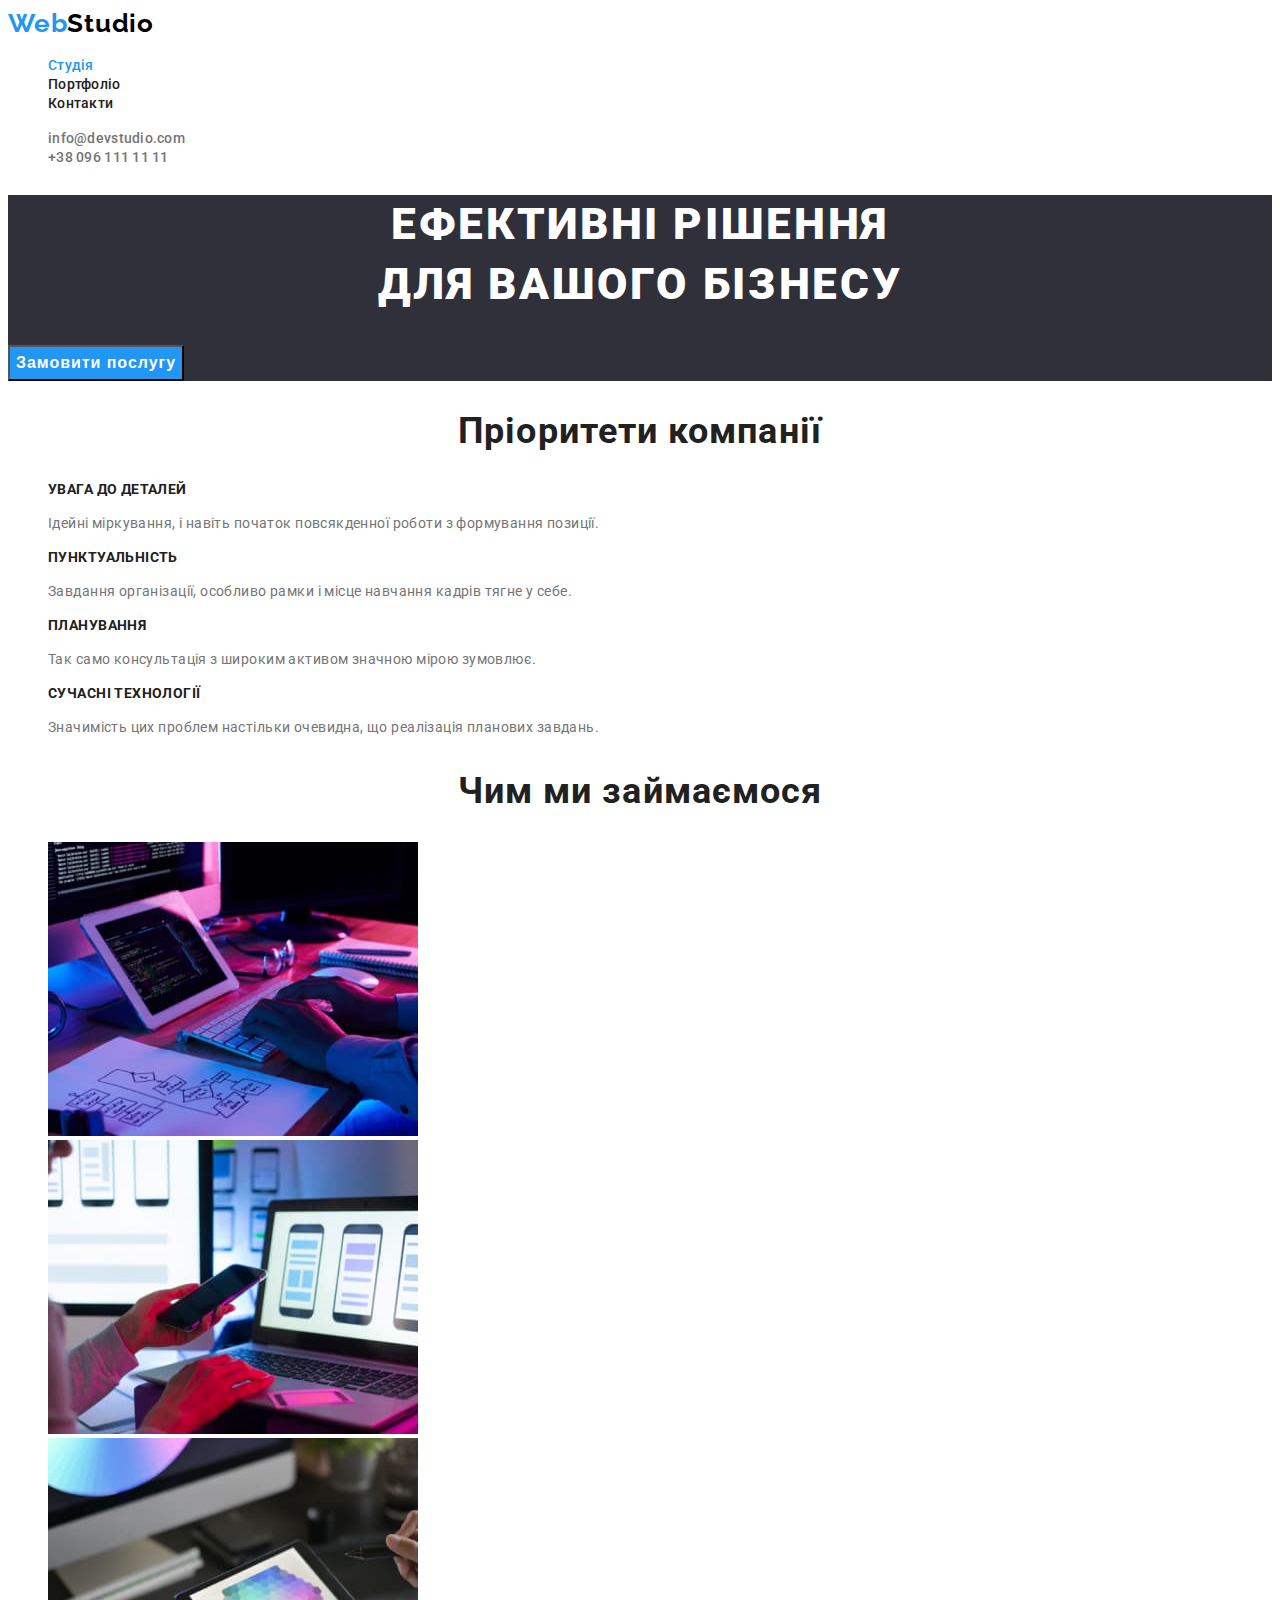
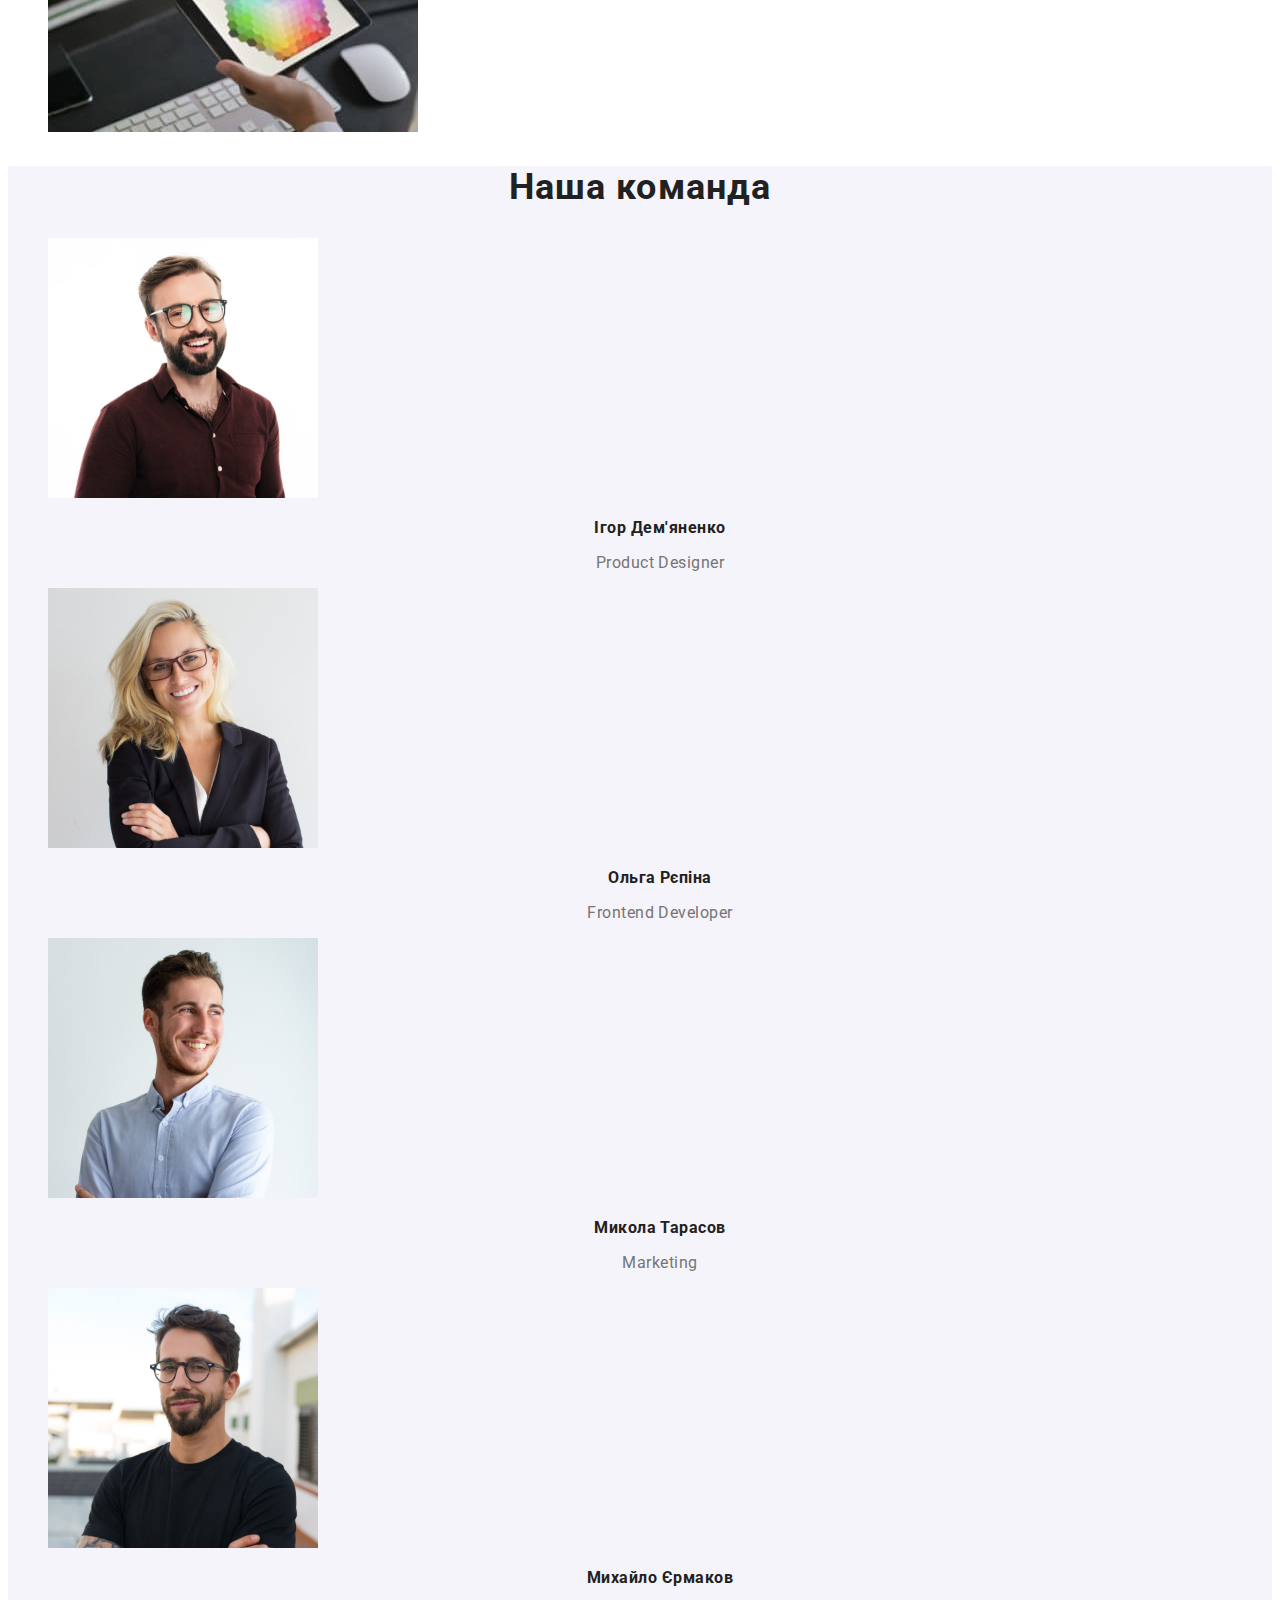
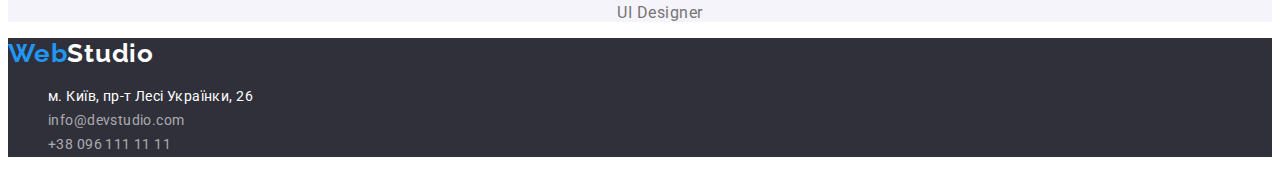
==== commit 492acd7f: "final" ====
--- a/index.html
+++ b/index.html
@@ -19,7 +19,7 @@
           >Web<span class="logo-second-part-one">Studio</span></a
         >
         <ul class="main-nav">
-          <li><a href="./index.html" class="main-nav-item">Студія</a></li>
+          <li><a href="./index.html" class="main-nav-item current">Студія</a></li>
           <li>
             <a href="./portfolio.html" class="main-nav-item">Портфоліо</a>
           </li>
--- a/css/styles.css
+++ b/css/styles.css
@@ -8,32 +8,30 @@
 */
 :root {
   --first-logo-color: #000000;
-  --second-logo-color: #ffffff;
+  --white-color: #ffffff;
   --main-text-color: #212121;
   --secondary-text-color: #757575;
-  --third-text-color: #ffffff;
   --active-text-color: #2196f3;
-  --main-background-color: #ffffff;
   --background-color: #2f303a;
   --secondary-background-color: #f5f4fa;
   --last-text-color: rgba(255, 255, 255, 0.6);
+  --b-a-c: #188ce8;
 }
 
 body {
   font-family: Roboto, Raleway, sans-serif;
   color: var(--main-text-color);
-  /* background-color: var(--main-background-color); */
-  width: 1600px;
-  height: 2346px;
+}
+ul {
+  list-style: none;
 }
 
 /* header styles */
 
 .logo {
-  font-family: Raleway;
-  color: var(--active-text-color);
-  text-decoration: none;
-  font-style: normal;
+  font-family: Raleway, sans-serif;
+  color: var(--active-text-color);
+  text-decoration: none;
   font-weight: 700;
   font-size: 26px;
   line-height: 1.19;
@@ -47,7 +45,6 @@
 .main-nav-item {
   color: var(--main-text-color);
   font-weight: 500;
-  font-style: normal;
   font-size: 14px;
   line-height: 1.14;
   text-decoration: none;
@@ -58,11 +55,16 @@
 .main-nav-item:focus {
   color: var(--active-text-color);
 }
-
+.main-nav-item:active {
+  color: var(--active-text-color);
+}
+
+.current {
+  color:var(--active-text-color);
+}
 .contact-me {
   color: var(--secondary-text-color);
   font-weight: 500;
-  font-style: normal;
   font-size: 14px;
   line-height: 1.14;
   text-decoration: none;
@@ -77,14 +79,11 @@
 /* main styles */
 
 .hero {
-  width: 1600px;
-  height: 600px;
   background-color: var(--background-color);
 }
 
 .headline {
-  color: var(--third-text-color);
-  font-style: normal;
+  color: var(--white-color);
   font-weight: 900;
   font-size: 44px;
   line-height: 1.36;
@@ -95,25 +94,26 @@
 
 .service {
   cursor: pointer;
-  color: var(--third-text-color);
+  color: var(--white-color);
   background-color: var(--active-text-color);
-  font-style: normal;
   font-weight: 700;
   font-size: 16px;
   line-height: 1.88;
   letter-spacing: 0.06em;
   text-align: center;
 }
+.service:hover,
+.service:focus {
+  background-color: var(--b-a-c);
+}
 
 .priorities {
-  font-style: normal;
   font-size: 36px;
   line-height: 1.17;
   text-align: center;
   letter-spacing: 0.03em;
 }
 .benefit-item {
-  font-style: normal;
   font-size: 14px;
   line-height: 1.14;
   letter-spacing: 0.03em;
@@ -121,7 +121,6 @@
 }
 
 .benefit-item-discription {
-  font-style: normal;
   font-weight: 400;
   color: var(--secondary-text-color);
   font-size: 14px;
@@ -129,11 +128,7 @@
   letter-spacing: 0.03em;
 }
 
-/* .works {
-  
-} */
 .what-to-do {
-  font-style: normal;
   font-size: 36px;
   line-height: 1.17;
   text-align: center;
@@ -145,7 +140,6 @@
 }
 
 .our-team {
-  font-style: normal;
   font-size: 36px;
   line-height: 1.17;
   text-align: center;
@@ -153,7 +147,6 @@
 }
 
 .team-member {
-  font-style: normal;
   font-size: 16px;
   line-height: 1.19;
   text-align: center;
@@ -161,7 +154,6 @@
 }
 
 .work-member {
-  font-style: normal;
   font-weight: 400;
   font-size: 16px;
   line-height: 1.19;
@@ -175,8 +167,7 @@
   background-color: var(--background-color);
 }
 .logo-sec {
-  font-family: "Raleway";
-  font-style: normal;
+  font-family: Raleway, sans-serif;
   font-weight: 700;
   font-size: 26px;
   line-height: 1.19;
@@ -185,7 +176,7 @@
   text-decoration: none;
 }
 .logo-second-part-two {
-  color: var(--second-logo-color);
+  color: var(--white-color);
 }
 .home {
   font-style: normal;
@@ -193,7 +184,7 @@
   font-size: 14px;
   line-height: 1.71;
   letter-spacing: 0.03em;
-  color: var(--third-text-color);
+  color: var(--white-color);
 }
 .contact-me-to {
   font-style: normal;
@@ -214,7 +205,6 @@
   color: var(--main-text-color);
   background-color: var(--secondary-background-color);
   font-weight: 500;
-  font-style: normal;
   font-size: 16px;
   line-height: 1.62;
   text-align: center;
@@ -223,11 +213,10 @@
 .port-button:hover,
 .port-button:focus {
   background-color: var(--active-text-color);
-  color: var(--second-logo-color);
+  color: var(--white-color);
 }
 
 .our-works {
-  font-style: normal;
   font-weight: 700;
   font-size: 36px;
   line-height: 1.17;
@@ -235,14 +224,12 @@
   letter-spacing: 0.03em;
 }
 .example {
-  font-style: normal;
   font-size: 18px;
   line-height: 2;
   letter-spacing: 0.06em;
   color: var(--main-text-color);
 }
 .example-name {
-  font-style: normal;
   font-weight: 400;
   font-size: 16px;
   line-height: 1.88;
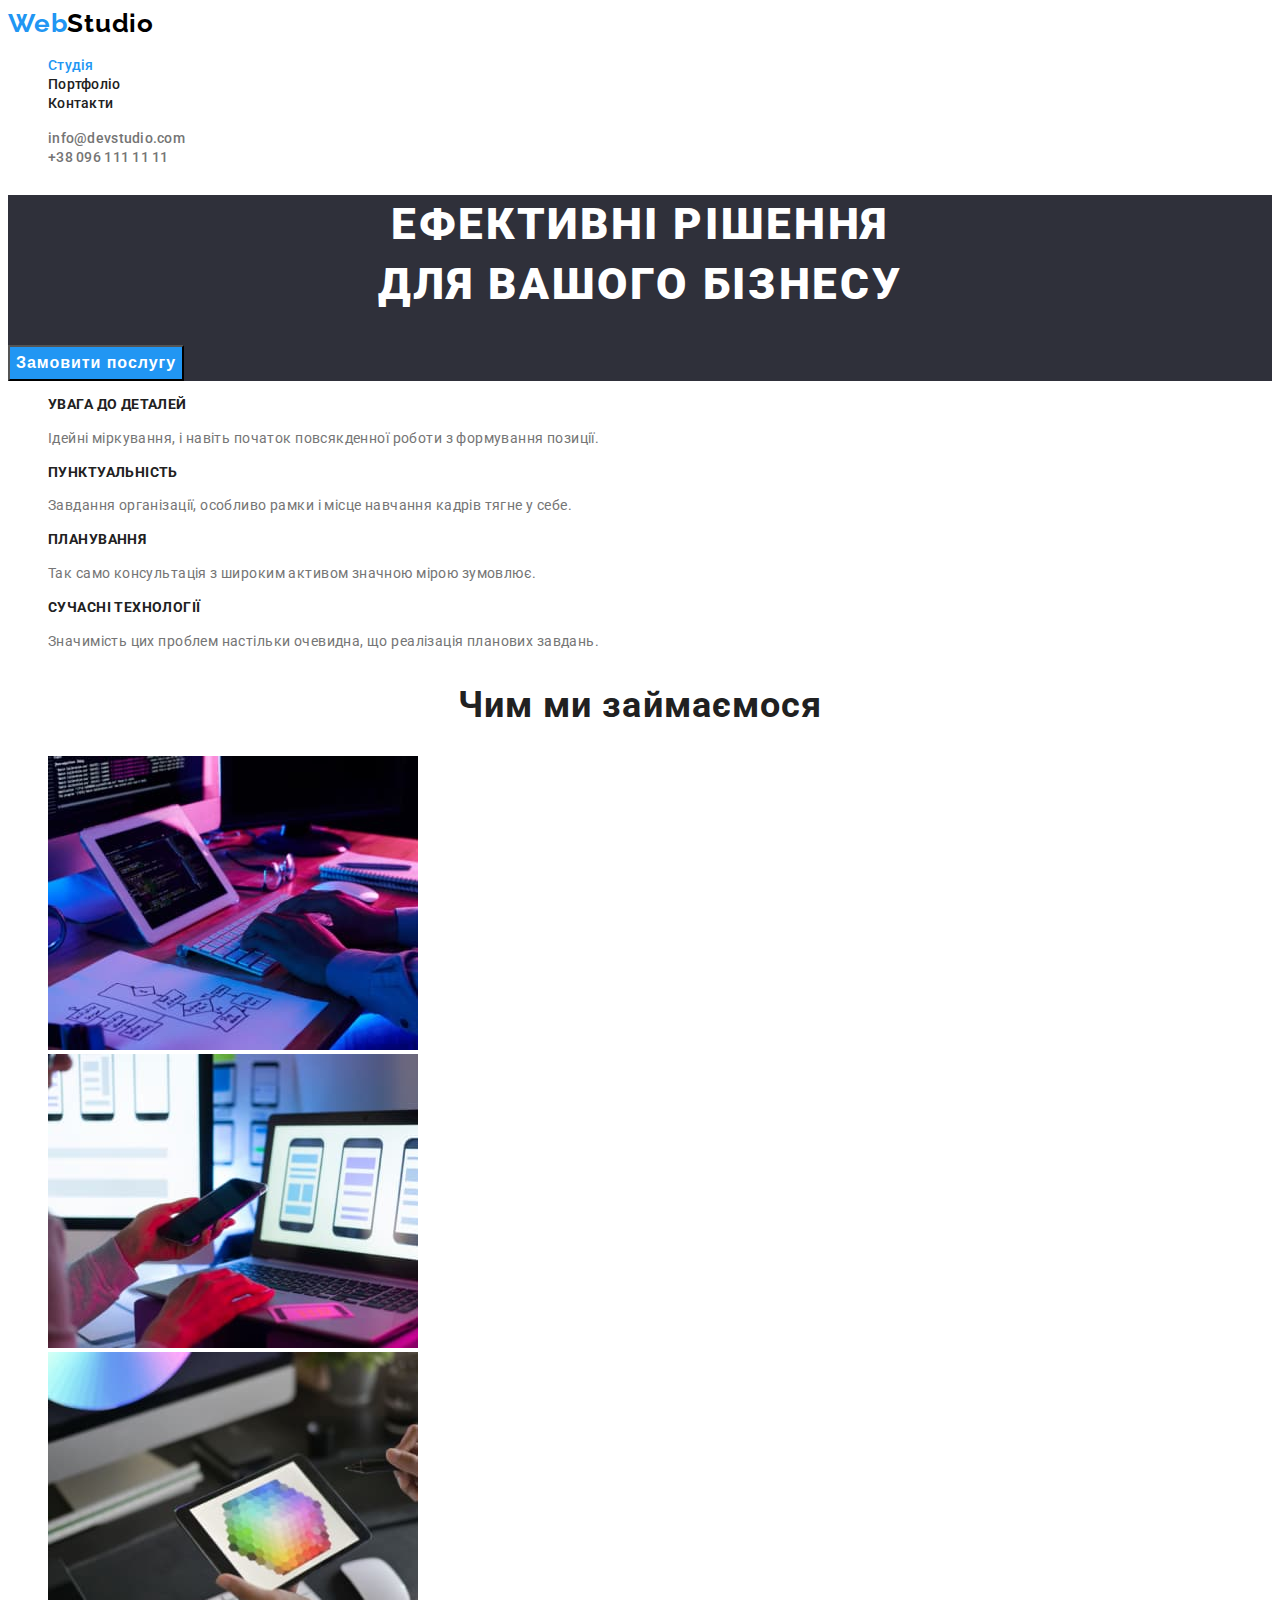
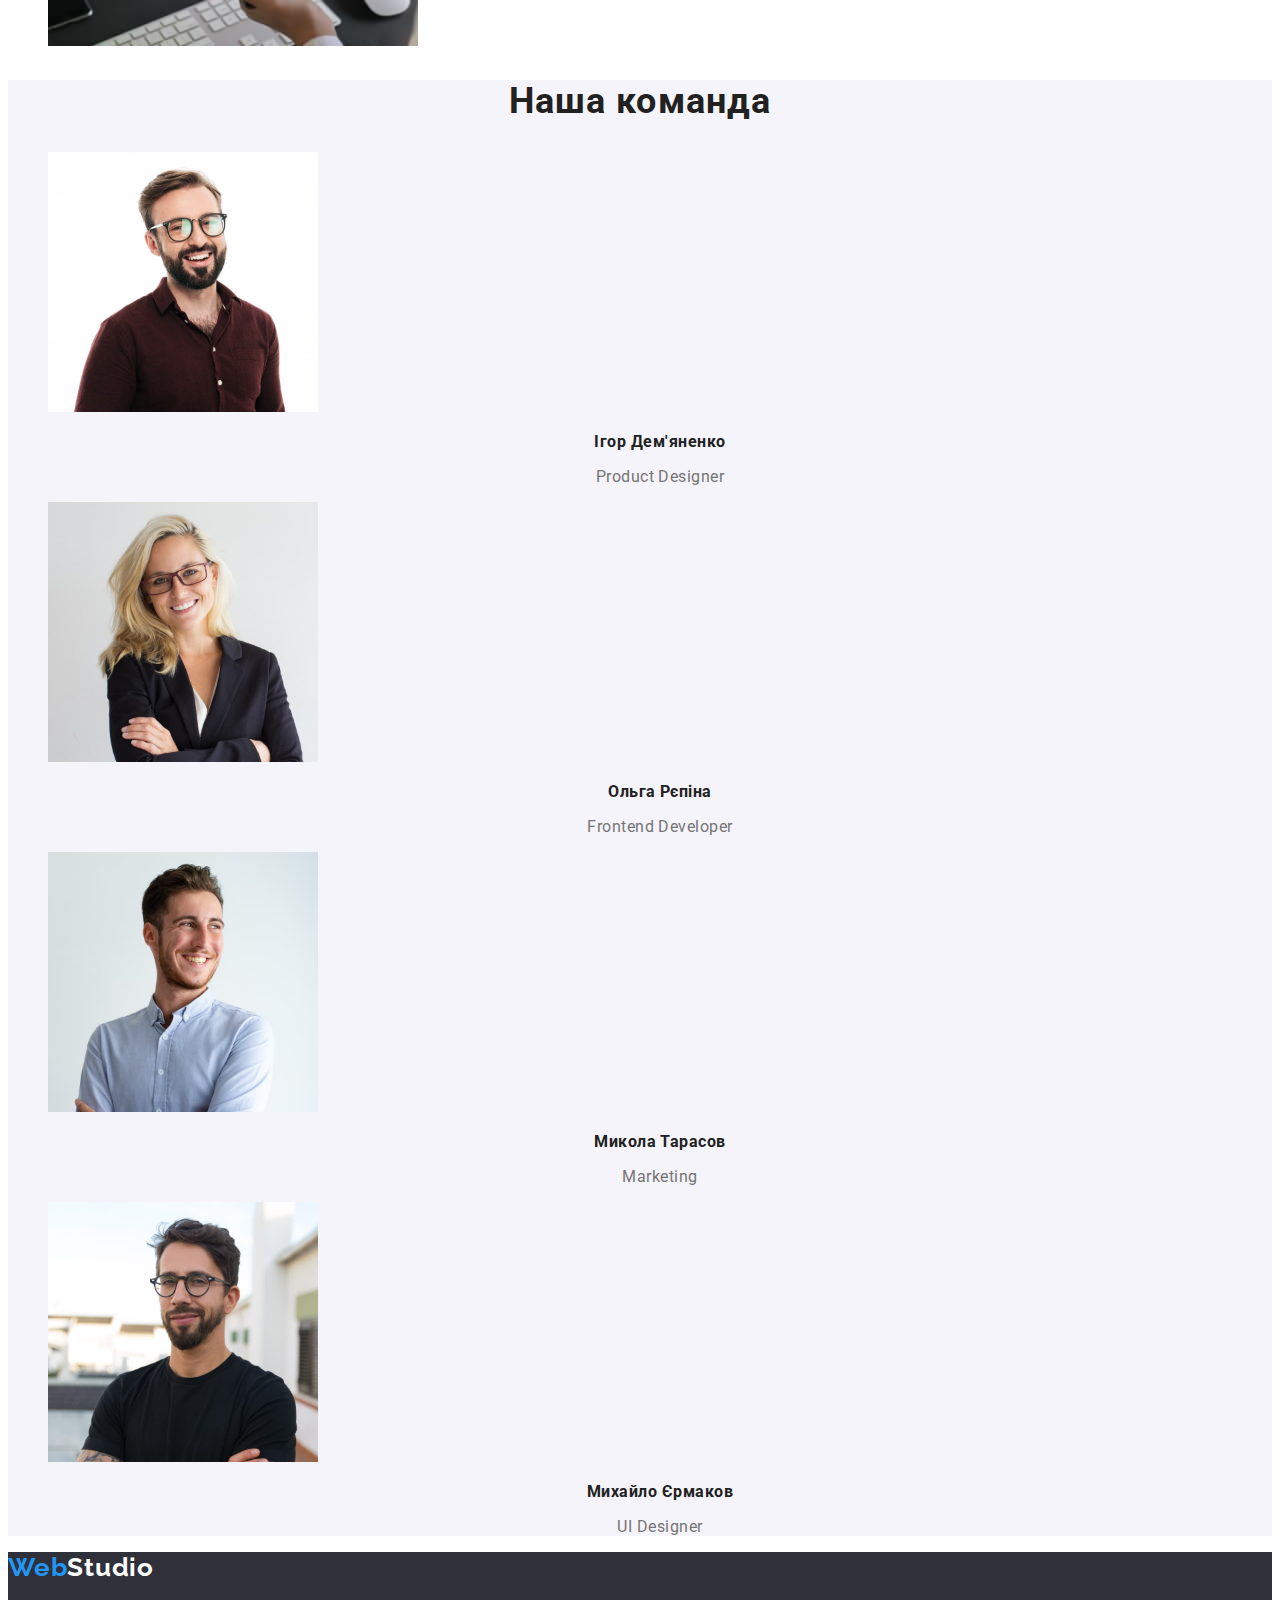
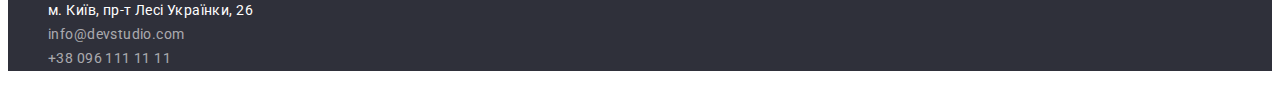
==== commit 37c7b8e2: "hidden" ====
--- a/index.html
+++ b/index.html
@@ -19,7 +19,9 @@
           >Web<span class="logo-second-part-one">Studio</span></a
         >
         <ul class="main-nav">
-          <li><a href="./index.html" class="main-nav-item current">Студія</a></li>
+          <li>
+            <a href="./index.html" class="main-nav-item current">Студія</a>
+          </li>
           <li>
             <a href="./portfolio.html" class="main-nav-item">Портфоліо</a>
           </li>
@@ -46,7 +48,7 @@
       </div>
 
       <section class="benefit">
-        <h2 class="priorities">Пріоритети компанії</h2>
+        <h2 class="priorities visually-hidden">Пріоритети компанії</h2>
         <ul>
           <li>
             <h3 class="benefit-item">УВАГА ДО ДЕТАЛЕЙ</h3>
--- a/css/styles.css
+++ b/css/styles.css
@@ -223,6 +223,15 @@
   text-align: center;
   letter-spacing: 0.03em;
 }
+.visually-hidden {
+ overflow: hidden;
+ position: absolute;
+ white-space: nowrap;
+ clip: rect(0 0 0 0);
+ clip-path: inset(50%);
+ height: 1px;
+ width: 1px;
+} 
 .example {
   font-size: 18px;
   line-height: 2;
